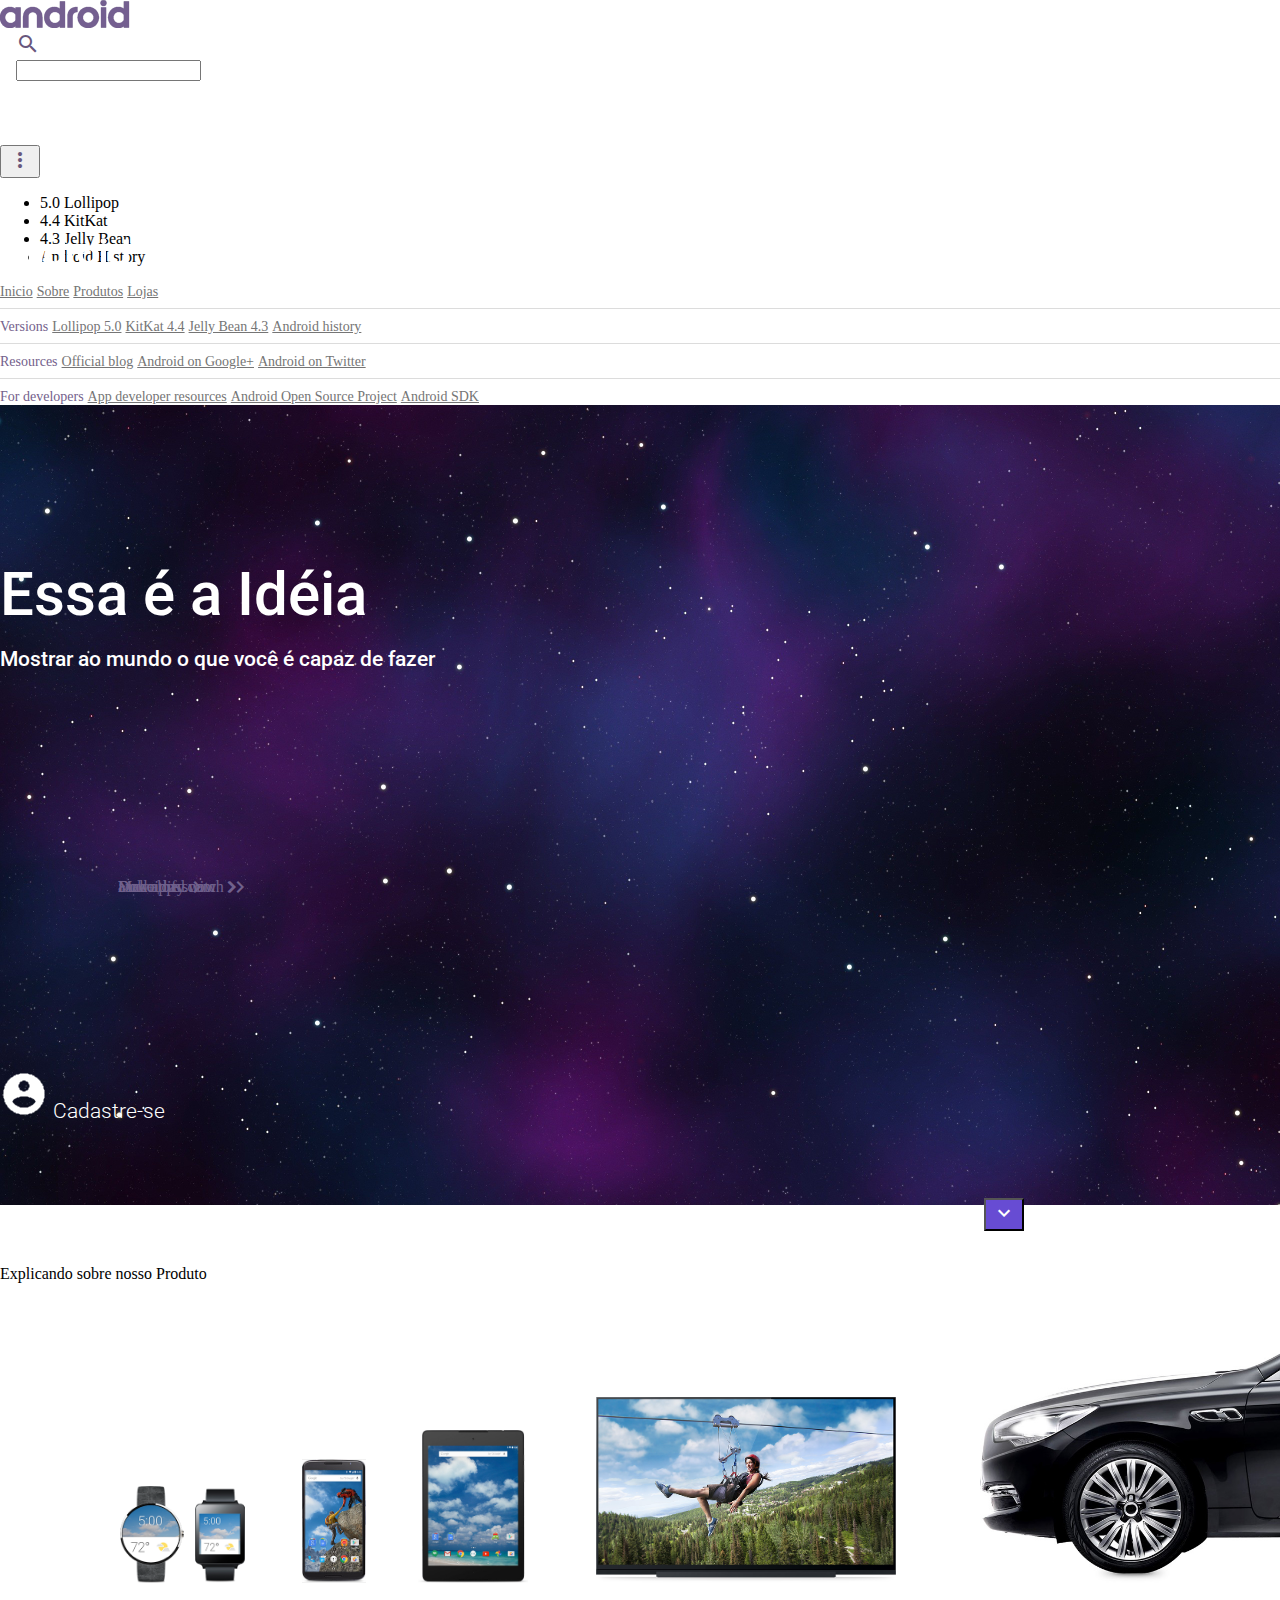
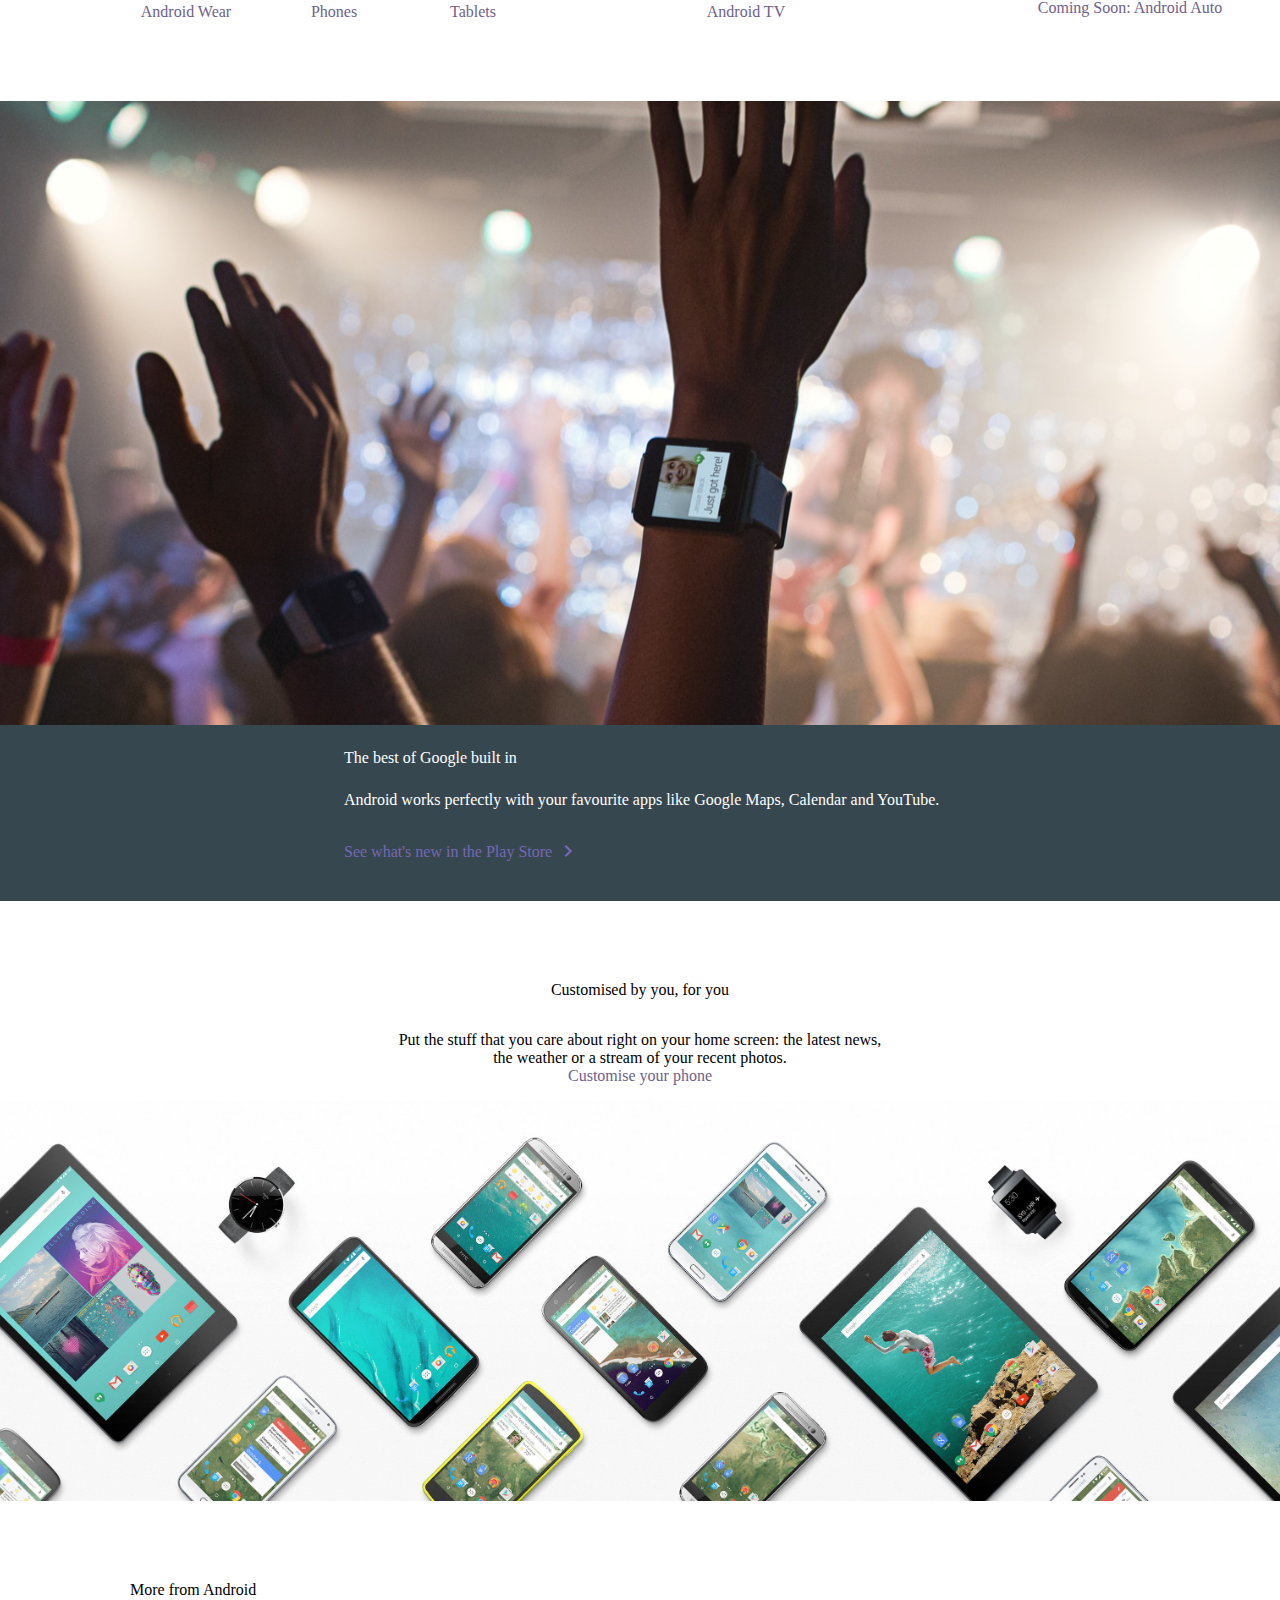
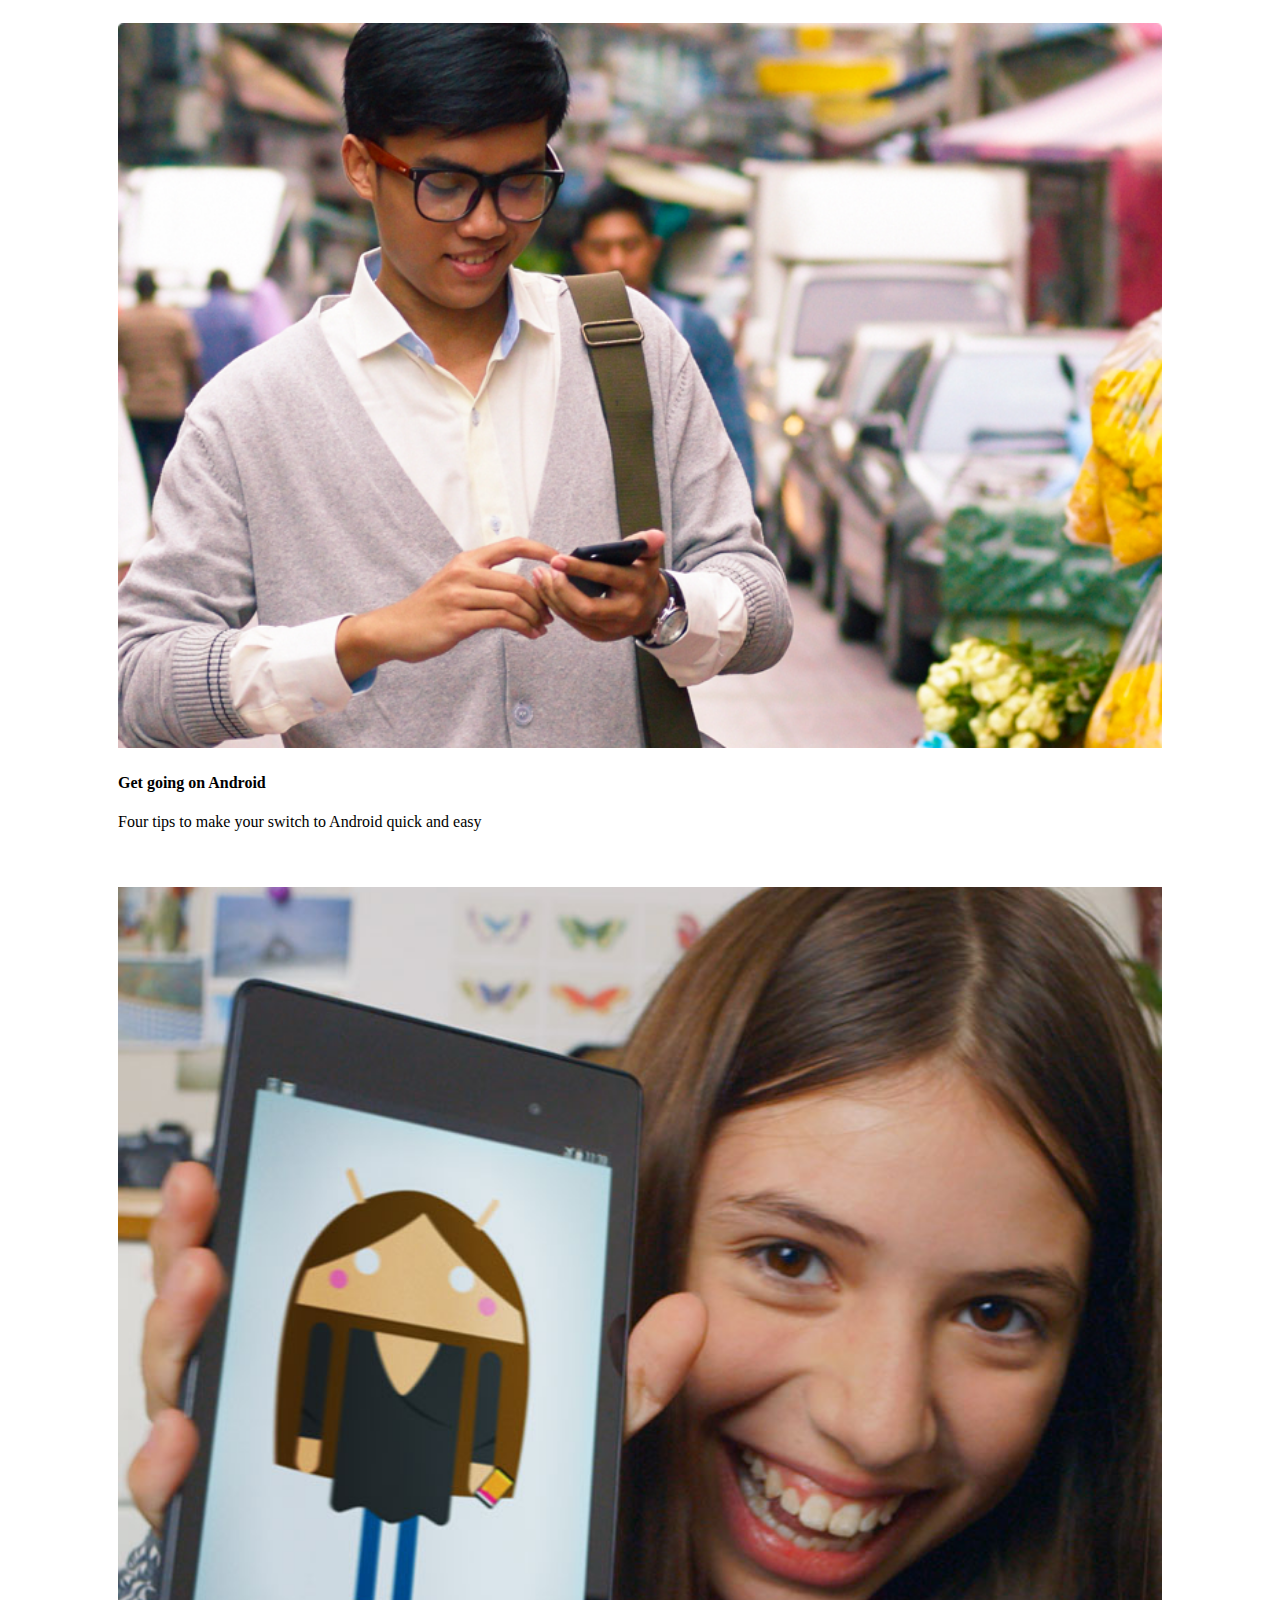
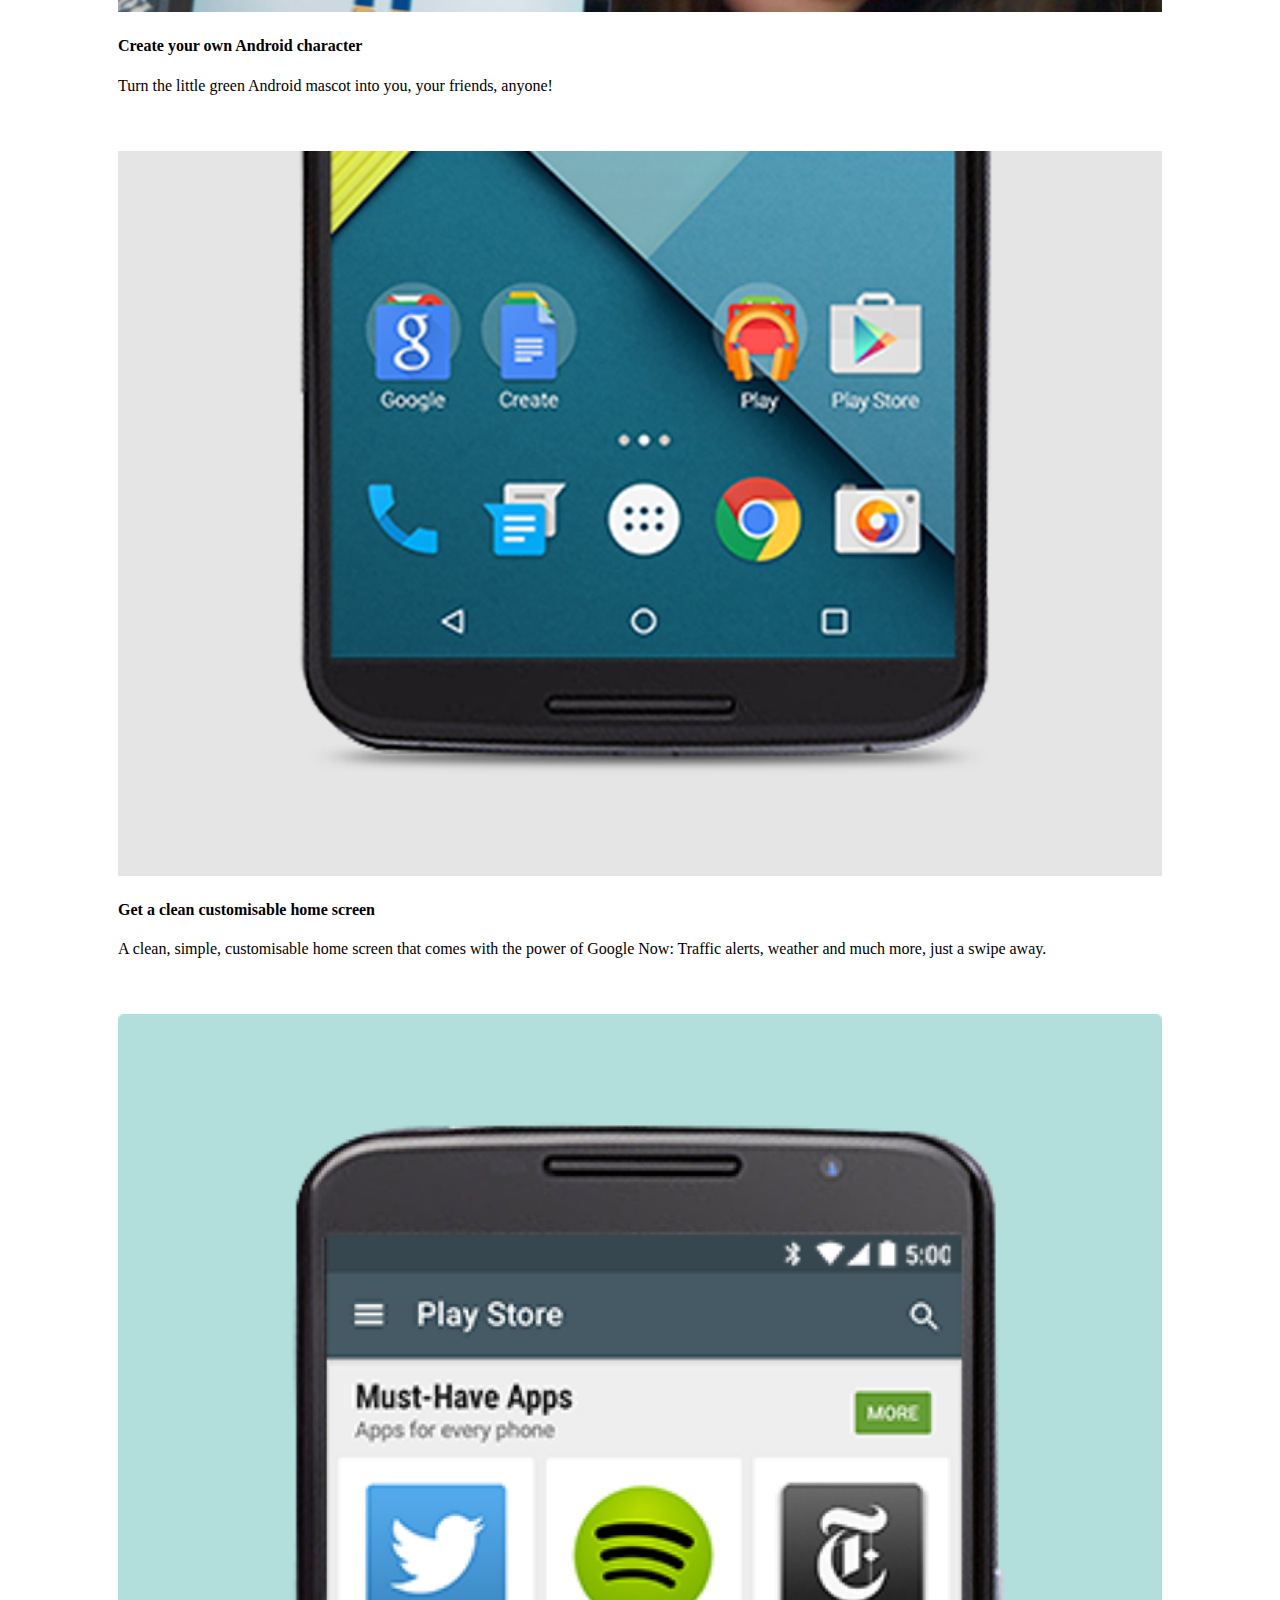
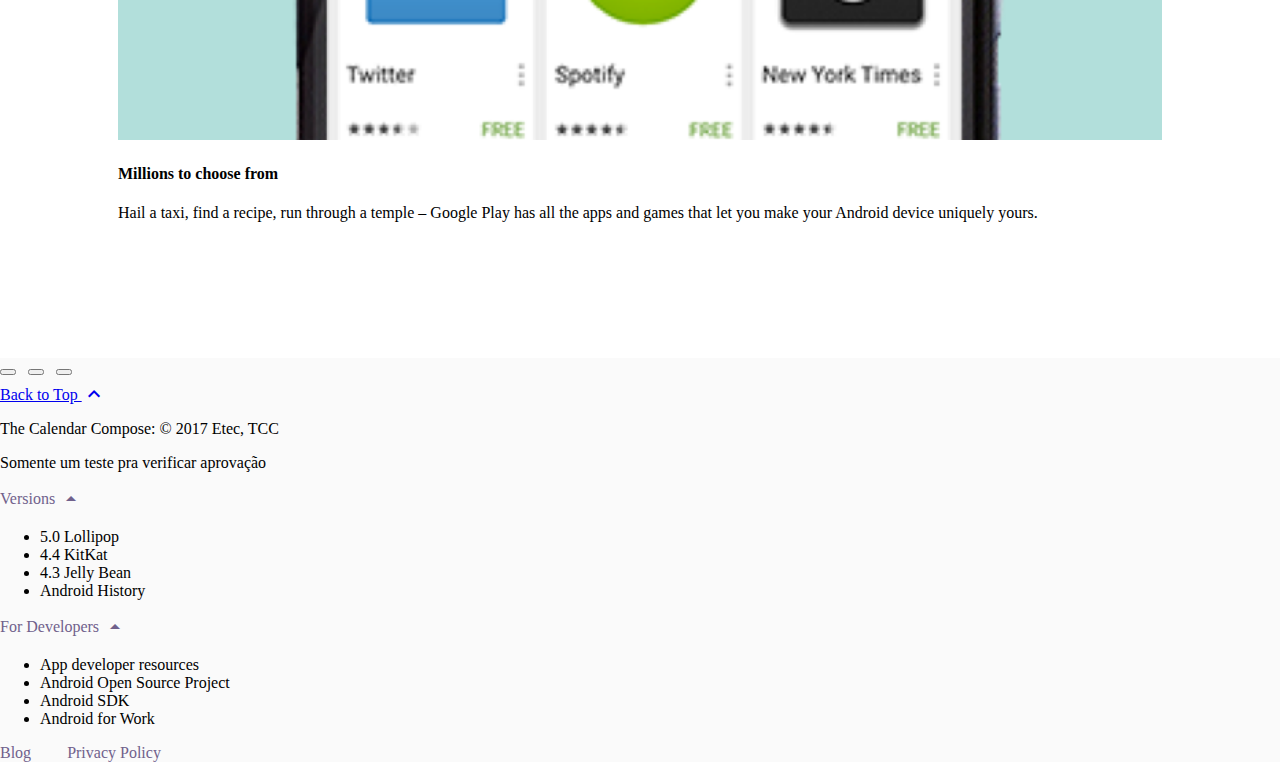
==== TCC/index.html @ d8fd2315 "site" ====
<!doctype html>


<html lang="pt-br">
  <head>
    <meta charset="utf-8">
    <meta http-equiv="X-UA-Compatible" content="IE=edge">
    <meta name="description" content="Introducing Lollipop, a sweet new take on Android.">
    <meta name="viewport" content="width=device-width, initial-scale=1.0, minimum-scale=1.0">
    <title>The Calendar Compose</title>

    <!-- Page styles -->
    <link rel="stylesheet" href="https://fonts.googleapis.com/css?family=Roboto:regular,bold,italic,thin,light,bolditalic,black,medium&amp;lang=en">
    <link rel="stylesheet" href="https://fonts.googleapis.com/icon?family=Material+Icons">
    <link rel="stylesheet" href="https://code.getmdl.io/1.3.0/material.min.css">
    <link rel="stylesheet" href="styles.css">
    <style>
    #view-source {
      position: fixed;
      display: block;
      right: 0;
      bottom: 0;
      margin-right: 40px;
      margin-bottom: 40px;
      z-index: 900;
    }
    </style>
  </head>
  <body>
    <div class="mdl-layout mdl-js-layout mdl-layout--fixed-header">

      <div class="android-header mdl-layout__header mdl-layout__header--waterfall">
        <div class="mdl-layout__header-row">
          <span class="android-title mdl-layout-title">
            <img class="android-logo-image" src="images/android-logo.png">
          </span>
          <!-- Add spacer, to align navigation to the right in desktop -->
          <div class="android-header-spacer mdl-layout-spacer"></div>
          <div class="android-search-box mdl-textfield mdl-js-textfield mdl-textfield--expandable mdl-textfield--floating-label mdl-textfield--align-right mdl-textfield--full-width">
            <label class="mdl-button mdl-js-button mdl-button--icon" for="search-field">
              <i class="material-icons">search</i>
            </label>
            <div class="mdl-textfield__expandable-holder">
              <input class="mdl-textfield__input" type="text" id="search-field">
            </div>
          </div>
          <!-- Navigation -->
          <div class="android-navigation-container">
            <nav class="android-navigation mdl-navigation">
              <a class="mdl-navigation__link mdl-typography--text-uppercase" href="">Inicio</a>
              <a class="mdl-navigation__link mdl-typography--text-uppercase" href="">Sobre</a>
              <a class="mdl-navigation__link mdl-typography--text-uppercase" href="">Produtos</a>
              <a class="mdl-navigation__link mdl-typography--text-uppercase" href="">Lojas</a>

            </nav>
          </div>
          <span class="android-mobile-title mdl-layout-title">
            <img class="android-logo-image" src="images/android-logo.png">
          </span>
          <button class="android-more-button mdl-button mdl-js-button mdl-button--icon mdl-js-ripple-effect" id="more-button">
            <i class="material-icons">more_vert</i>
          </button>
          <ul class="mdl-menu mdl-js-menu mdl-menu--bottom-right mdl-js-ripple-effect" for="more-button">
            <li class="mdl-menu__item">5.0 Lollipop</li>
            <li class="mdl-menu__item">4.4 KitKat</li>
            <li disabled class="mdl-menu__item">4.3 Jelly Bean</li>
            <li class="mdl-menu__item">Android History</li>
          </ul>
        </div>
      </div>

      <div class="android-drawer mdl-layout__drawer">
        <span class="mdl-layout-title">
          <img class="android-logo-image" src="images/android-logo-white.png">
        </span>
        <nav class="mdl-navigation">
          <a class="mdl-navigation__link" href="">Inicio</a>
          <a class="mdl-navigation__link" href="">Sobre</a>
          <a class="mdl-navigation__link" href="">Produtos</a>
          <a class="mdl-navigation__link" href="">Lojas</a>

          <div class="android-drawer-separator"></div>
          <span class="mdl-navigation__link" href="">Versions</span>
          <a class="mdl-navigation__link" href="">Lollipop 5.0</a>
          <a class="mdl-navigation__link" href="">KitKat 4.4</a>
          <a class="mdl-navigation__link" href="">Jelly Bean 4.3</a>
          <a class="mdl-navigation__link" href="">Android history</a>
          <div class="android-drawer-separator"></div>
          <span class="mdl-navigation__link" href="">Resources</span>
          <a class="mdl-navigation__link" href="">Official blog</a>
          <a class="mdl-navigation__link" href="">Android on Google+</a>
          <a class="mdl-navigation__link" href="">Android on Twitter</a>
          <div class="android-drawer-separator"></div>
          <span class="mdl-navigation__link" href="">For developers</span>
          <a class="mdl-navigation__link" href="">App developer resources</a>
          <a class="mdl-navigation__link" href="">Android Open Source Project</a>
          <a class="mdl-navigation__link" href="">Android SDK</a>
        </nav>
      </div>

      <div class="android-content mdl-layout__content">
        <a name="top"></a>
        <div class="android-be-together-section mdl-typography--text-center">
          <div class="logo-font android-slogan">Essa é a Idéia </div>
          <div class="logo-font android-sub-slogan">Mostrar ao mundo o que você é capaz de fazer</div>
          <div class="logo-font android-create-character">
            <a href=""><img src="images/account.png"> Cadastre-se </a>
          </div>

          <a href="#screens">
            <button class="android-fab mdl-button mdl-button--colored mdl-js-button mdl-button--fab mdl-js-ripple-effect">
              <i class="material-icons">expand_more</i>
            </button>
          </a>
        </div>
        <div class="android-screen-section mdl-typography--text-center">
          <a name="screens"></a>
          <div class="mdl-typography--display-1-color-contrast">Explicando sobre nosso Produto</div>
          <div class="android-screens">
            <div class="android-wear android-screen">
              <a class="android-image-link" href="">
                <img class="android-screen-image" src="images/wear-silver-on.png">
                <img class="android-screen-image" src="images/wear-black-on.png">
              </a>
              <a class="android-link mdl-typography--font-regular mdl-typography--text-uppercase" href="">Android Wear</a>
            </div>
            <div class="android-phone android-screen">
              <a class="android-image-link" href="">
                <img class="android-screen-image" src="images/nexus6-on.jpg">
              </a>
              <a class="android-link mdl-typography--font-regular mdl-typography--text-uppercase" href="">Phones</a>
            </div>
            <div class="android-tablet android-screen">
              <a class="android-image-link" href="">
                <img class="android-screen-image" src="images/nexus9-on.jpg">
              </a>
              <a class="android-link mdl-typography--font-regular mdl-typography--text-uppercase" href="">Tablets</a>
            </div>
            <div class="android-tv android-screen">
              <a class="android-image-link" href="">
                <img class="android-screen-image" src="images/tv-on.jpg">
              </a>
              <a class="android-link mdl-typography--font-regular mdl-typography--text-uppercase" href="">Android TV</a>
            </div>
            <div class="android-auto android-screen">
              <a class="android-image-link" href="">
                <img class="android-screen-image" src="images/auto-on.jpg">
              </a>
              <a class="android-link mdl-typography--font-regular mdl-typography--text-uppercase mdl-typography--text-left" href="">Coming Soon: Android Auto</a>
            </div>
          </div>
        </div>
        <div class="android-wear-section">
          <div class="android-wear-band">
            <div class="android-wear-band-text">
              <div class="mdl-typography--display-2 mdl-typography--font-thin">The best of Google built in</div>
              <p class="mdl-typography--headline mdl-typography--font-thin">
                Android works perfectly with your favourite apps like Google Maps,
                Calendar and YouTube.
              </p>
              <p>
                <a class="mdl-typography--font-regular mdl-typography--text-uppercase android-alt-link" href="">
                  See what's new in the Play Store&nbsp;<i class="material-icons">chevron_right</i>
                </a>
              </p>
            </div>
          </div>
        </div>
        <div class="android-customized-section">
          <div class="android-customized-section-text">
            <div class="mdl-typography--font-light mdl-typography--display-1-color-contrast">Customised by you, for you</div>
            <p class="mdl-typography--font-light">
              Put the stuff that you care about right on your home screen: the latest news, the weather or a stream of your recent photos.
              <br>
              <a href="" class="android-link mdl-typography--font-light">Customise your phone</a>
            </p>
          </div>
          <div class="android-customized-section-image"></div>
        </div>
        <div class="android-more-section">
          <div class="android-section-title mdl-typography--display-1-color-contrast">More from Android</div>
          <div class="android-card-container mdl-grid">
            <div class="mdl-cell mdl-cell--3-col mdl-cell--4-col-tablet mdl-cell--4-col-phone mdl-card mdl-shadow--3dp">
              <div class="mdl-card__media">
                <img src="images/more-from-1.png">
              </div>
              <div class="mdl-card__title">
                 <h4 class="mdl-card__title-text">Get going on Android</h4>
              </div>
              <div class="mdl-card__supporting-text">
                <span class="mdl-typography--font-light mdl-typography--subhead">Four tips to make your switch to Android quick and easy</span>
              </div>
              <div class="mdl-card__actions">
                 <a class="android-link mdl-button mdl-js-button mdl-typography--text-uppercase" href="">
                   Make the switch
                   <i class="material-icons">chevron_right</i>
                 </a>
              </div>
            </div>

            <div class="mdl-cell mdl-cell--3-col mdl-cell--4-col-tablet mdl-cell--4-col-phone mdl-card mdl-shadow--3dp">
              <div class="mdl-card__media">
                <img src="images/more-from-4.png">
              </div>
              <div class="mdl-card__title">
                 <h4 class="mdl-card__title-text">Create your own Android character</h4>
              </div>
              <div class="mdl-card__supporting-text">
                <span class="mdl-typography--font-light mdl-typography--subhead">Turn the little green Android mascot into you, your friends, anyone!</span>
              </div>
              <div class="mdl-card__actions">
                 <a class="android-link mdl-button mdl-js-button mdl-typography--text-uppercase" href="">
                   androidify.com
                   <i class="material-icons">chevron_right</i>
                 </a>
              </div>
            </div>

            <div class="mdl-cell mdl-cell--3-col mdl-cell--4-col-tablet mdl-cell--4-col-phone mdl-card mdl-shadow--3dp">
              <div class="mdl-card__media">
                <img src="images/more-from-2.png">
              </div>
              <div class="mdl-card__title">
                 <h4 class="mdl-card__title-text">Get a clean customisable home screen</h4>
              </div>
              <div class="mdl-card__supporting-text">
                <span class="mdl-typography--font-light mdl-typography--subhead">A clean, simple, customisable home screen that comes with the power of Google Now: Traffic alerts, weather and much more, just a swipe away.</span>
              </div>
              <div class="mdl-card__actions">
                 <a class="android-link mdl-button mdl-js-button mdl-typography--text-uppercase" href="">
                   Download now
                   <i class="material-icons">chevron_right</i>
                 </a>
              </div>
            </div>

            <div class="mdl-cell mdl-cell--3-col mdl-cell--4-col-tablet mdl-cell--4-col-phone mdl-card mdl-shadow--3dp">
              <div class="mdl-card__media">
                <img src="images/more-from-3.png">
              </div>
              <div class="mdl-card__title">
                 <h4 class="mdl-card__title-text">Millions to choose from</h4>
              </div>
              <div class="mdl-card__supporting-text">
                <span class="mdl-typography--font-light mdl-typography--subhead">Hail a taxi, find a recipe, run through a temple – Google Play has all the apps and games that let you make your Android device uniquely yours.</span>
              </div>
              <div class="mdl-card__actions">
                 <a class="android-link mdl-button mdl-js-button mdl-typography--text-uppercase" href="">
                   Find apps
                   <i class="material-icons">chevron_right</i>
                 </a>
              </div>
            </div>
          </div>
        </div>

        <footer class="android-footer mdl-mega-footer">
          <div class="mdl-mega-footer--top-section">
            <div class="mdl-mega-footer--left-section">
              <button class="mdl-mega-footer--social-btn"></button>
              &nbsp;
              <button class="mdl-mega-footer--social-btn"></button>
              &nbsp;
              <button class="mdl-mega-footer--social-btn"></button>
            </div>
            <div class="mdl-mega-footer--right-section">
              <a class="mdl-typography--font-light" href="#top">
                Back to Top
                <i class="material-icons">expand_less</i>
              </a>
            </div>
          </div>

          <div class="mdl-mega-footer--middle-section">
            <p class="mdl-typography--font-light">The Calendar Compose: © 2017 Etec, TCC</p>
            <p class="mdl-typography--font-light">Somente um teste pra verificar aprovação</p>
          </div>

          <div class="mdl-mega-footer--bottom-section">
            <a class="android-link android-link-menu mdl-typography--font-light" id="version-dropdown">
              Versions
              <i class="material-icons">arrow_drop_up</i>
            </a>
            <ul class="mdl-menu mdl-js-menu mdl-menu--top-left mdl-js-ripple-effect" for="version-dropdown">
              <li class="mdl-menu__item">5.0 Lollipop</li>
              <li class="mdl-menu__item">4.4 KitKat</li>
              <li class="mdl-menu__item">4.3 Jelly Bean</li>
              <li class="mdl-menu__item">Android History</li>
            </ul>
            <a class="android-link android-link-menu mdl-typography--font-light" id="developers-dropdown">
              For Developers
              <i class="material-icons">arrow_drop_up</i>
            </a>
            <ul class="mdl-menu mdl-js-menu mdl-menu--top-left mdl-js-ripple-effect" for="developers-dropdown">
              <li class="mdl-menu__item">App developer resources</li>
              <li class="mdl-menu__item">Android Open Source Project</li>
              <li class="mdl-menu__item">Android SDK</li>
              <li class="mdl-menu__item">Android for Work</li>
            </ul>
            <a class="android-link mdl-typography--font-light" href="">Blog</a>
            <a class="android-link mdl-typography--font-light" href="">Privacy Policy</a>
          </div>

        </footer>
      </div>
    </div>
    <!--a href="https://github.com/donkazuya" target="_blank" id="view-source" class="mdl-button mdl-js-button mdl-button--raised mdl-js-ripple-effect mdl-color--accent mdl-color-text--accent-contrast">Vizualizar</a>-->
    <!--script src="https://code.getmdl.io/1.3.0/material.min.js"></script>-->
  </body>
</html>
---- TCC/styles.css ----
body {
  margin: 0;
}

/* Disable ugly boxes around images in IE10 */
a img{
  border: 0px;
}

::-moz-selection {
  background-color: #623ac1;
  color: #fff;
}

::selection {
  background-color: #623ac1;
  color: #fff;
}

.android-search-box .mdl-textfield__input {
  color: rgb(138,43,226);
}

.android-header .mdl-menu__container {
  z-index: 50;
  margin: 0 !important;
}


.mdl-textfield--expandable {
  width: auto;
}

.android-fab {
  position: absolute;
  right: 20%;
  bottom: -26px;
  z-index: 3;
  background: #674cd3 !important;
  color: white !important;
}

.android-mobile-title {
  display: none !important;
}


.android-logo-image {
  height: 28px;
  width: 140px;
}


.android-header {
  overflow: visible;
  background-color: white;
}

  .android-header .material-icons {
    color: #68577d !important;
  }

  .android-header .mdl-layout__drawer-button {
    background: transparent;
    color: #68577d;
  }

  .android-header .mdl-navigation__link {
    color: #5b5863;
    font-weight: 700;
    font-size: 14px;
  }

  .android-navigation-container {
    /* Simple hack to make the overflow happen to the left instead... */
    direction: rtl;
    -webkit-order: 1;
        -ms-flex-order: 1;
            order: 1;
    width: 500px;
    transition: opacity 0.2s cubic-bezier(0.4, 0, 0.2, 1),
        width 0.2s cubic-bezier(0.4, 0, 0.2, 1);
  }

  .android-navigation {
    /* ... and now make sure the content is actually LTR */
    direction: ltr;
    -webkit-justify-content: flex-end;
        -ms-flex-pack: end;
            justify-content: flex-end;
    width: 800px;
  }

  .android-search-box.is-focused + .android-navigation-container {
    opacity: 0;
    width: 100px;
  }


  .android-navigation .mdl-navigation__link {
    display: inline-block;
    height: 60px;
    line-height: 68px;
    background-color: transparent !important;
    border-bottom: 4px solid transparent;
  }

    .android-navigation .mdl-navigation__link:hover {
      border-bottom: 4px solid #9b8baf;
    }

  .android-search-box {
    -webkit-order: 2;
        -ms-flex-order: 2;
            order: 2;
    margin-left: 16px;
    margin-right: 16px;
  }

  .android-more-button {
    -webkit-order: 3;
        -ms-flex-order: 3;
            order: 3;
  }


.android-drawer {
  border-right: none;
}

  .android-drawer-separator {
    height: 1px;
    background-color: #dcdcdc;
    margin: 8px 0;
  }

  .android-drawer .mdl-navigation__link.mdl-navigation__link {
    font-size: 14px;
    color: #757575;
  }

  .android-drawer span.mdl-navigation__link.mdl-navigation__link {
    color: #74618c;
  }

  .android-drawer .mdl-layout-title {
    position: relative;
    background: #74618c;
    height: 160px;
  }

    .android-drawer .android-logo-image {
      position: absolute;
      bottom: 16px;
    }

.android-be-together-section {
  position: relative;
  height: 800px;
  width: auto;
  background-color: #160f1c;
  background: url('images/slide01.jpg') center 30% no-repeat;
  background-size: cover;
}

.logo-font {
  font-family: 'Roboto', 'Helvetica', 'Arial', sans-serif;
  line-height: 1;
  color: #fff;
  font-weight: 500;
}

.android-slogan {
  font-size: 60px;
  padding-top: 160px;
}

.android-sub-slogan {
  font-size: 21px;
  padding-top: 24px;
}

.android-create-character {
  font-size: 21px;
  padding-top: 400px;
}

  .android-create-character a {
    text-decoration: none;
    color: #fff;
    font-weight: 300;
  }

.android-screen-section {
  position: relative;
  padding-top: 60px;
  padding-bottom: 80px;
}

.android-screens {
  text-align: right;
  width: 100%;
  white-space: nowrap;
  overflow-x: auto;
}

.android-screen {
  text-align: center;
}

.android-screen .android-link {
  margin-top: 16px;
  display: block;
  z-index: 2;
}

.android-image-link {
  text-decoration: none;
}

.android-wear {
  display: inline-block;
  width: 160px;
  margin-right: 32px;
}

  .android-wear .android-screen-image {
    width: 40%;
    z-index: 1;
  }


.android-phone {
  display: inline-block;
  width: 64px;
  margin-right: 48px;
}

  .android-phone .android-screen-image {
    width: 100%;
    z-index: 1;
  }


.android-tablet {
  display: inline-block;
  width: 110px;
  margin-right: 64px;
}

  .android-tablet .android-screen-image {
    width: 100%;
    z-index: 1;
  }

  .android-tablet .android-link {
    display: block;
    z-index: 2;
  }


.android-tv {
  display: inline-block;
  width: 300px;
  margin-right: 80px;
}

  .android-tv .android-screen-image {
    width: 100%;
    z-index: 1;
  }


.android-auto {
  display: inline-block;
  width: 300px;
  overflow: hidden;
}

  .android-auto .android-screen-image {
    display: block;
    height: 300px;
    z-index: 1;
  }


.android-wear-section {
  position: relative;
  background: url('images/wear.png') center top no-repeat;
  background-size: cover;
  height: 800px;
}

.android-wear-band {
  position: absolute;
  bottom: 0;
  width: 100%;
  text-align: center;
  background-color: #37474f;
}

.android-wear-band-text {
  max-width: 800px;
  margin-left: 25%;
  padding: 24px;
  text-align: left;
  color: white;
}

  .android-wear-band-text p {
    padding-top: 8px;
  }

.android-link {
  text-decoration: none;
  color: #70618c !important;
}

  .android-link:hover {
    color: #8179a3 !important;
  }

  .android-link .material-icons {
    position: relative;
    top: -1px;
    vertical-align: middle;
  }

.android-alt-link {
  text-decoration: none;
  color: #7668b4 !important;
  font-size: 16px;
}

  .android-alt-link:hover {
    color: #00bfa5 !important;
  }

  .android-alt-link .material-icons {
    position: relative;
    top: 6px;
  }

.android-customized-section {
  text-align: center;
}

.android-customized-section-text {
  max-width: 500px;
  margin-left: auto;
  margin-right: auto;
  padding: 80px 16px 0 16px;
}

  .android-customized-section-text p {
    padding-top: 16px;
  }

.android-customized-section-image {
  background: url('images/devices.jpg') center top no-repeat;
  background-size: cover;
  height: 400px;
}

.android-more-section {
  padding: 80px 0;
  max-width: 1044px;
  margin-left: auto;
  margin-right: auto;
}

  .android-more-section .android-section-title {
    margin-left: 12px;
    padding-bottom: 24px;
  }

.android-card-container {
}

  .android-card-container .mdl-card__media {
    overflow: hidden;
    background: transparent;
  }

    .android-card-container .mdl-card__media img {
      width: 100%;
    }

  .android-card-container .mdl-card__title {
    background: transparent;
    height: auto;
  }

  .android-card-container .mdl-card__title-text {
    color: black;
    height: auto;
  }

  .android-card-container .mdl-card__supporting-text {
    height: auto;
    color: black;
    padding-bottom: 56px;
  }

  .android-card-container .mdl-card__actions {
    position: absolute;
    bottom: 0;
  }

  .android-card-container .mdl-card__actions a {
    border-top: none;
    font-size: 16px;
  }

.android-footer {
  background-color: #fafafa;
  position: relative;
}

  .android-footer a:hover {
    color: #70618c;
  }

  .android-footer .mdl-mega-footer--top-section::after {
    border-bottom: none;
  }

  .android-footer .mdl-mega-footer--middle-section::after {
    border-bottom: none;
  }

  .android-footer .mdl-mega-footer--bottom-section {
    position: relative;
  }

  .android-footer .mdl-mega-footer--bottom-section a {
    margin-right: 2em;
  }

  .android-footer .mdl-mega-footer--right-section a .material-icons {
    position: relative;
    top: 6px;
  }


.android-link-menu:hover {
  cursor: pointer;
}


/**** Mobile layout ****/
@media (max-width: 900px) {
  .android-navigation-container {
    display: none;
  }

  .android-title {
    display: none !important;
  }

  .android-mobile-title {
    display: block !important;
    position: absolute;
    left: calc(50% - 70px);
    top: 12px;
    transition: opacity 0.2s cubic-bezier(0.4, 0, 0.2, 1);
  }

  /* WebViews in iOS 9 break the "~" operator, and WebViews in OS X 10.10 break
     consecutive "+" operators in some cases. Therefore, we need to use both
     here to cover all the bases. */
  .android.android-search-box.is-focused ~ .android-mobile-title,
  .android-search-box.is-focused + .android-navigation-container + .android-mobile-title {
    opacity: 0;
  }

  .android-more-button {
    display: none;
  }

  .android-search-box.is-focused {
    width: calc(100% - 48px);
  }

  .android-search-box .mdl-textfield__expandable-holder {
    width: 100%;
  }

  .android-be-together-section {
    height: 350px;
  }

  .android-slogan {
    font-size: 26px;
    margin: 0 16px;
    padding-top: 24px;
  }

  .android-sub-slogan {
    font-size: 16px;
    margin: 0 16px;
    padding-top: 8px;
  }

  .android-create-character {
    padding-top: 200px;
    font-size: 16px;
  }

  .android-create-character img {
    height: 12px;
  }

  .android-fab {
    display: none;
  }

  .android-wear-band-text {
    margin-left: 0;
    padding: 16px;
  }

  .android-footer .mdl-mega-footer--bottom-section {
    display: none;
  }
}
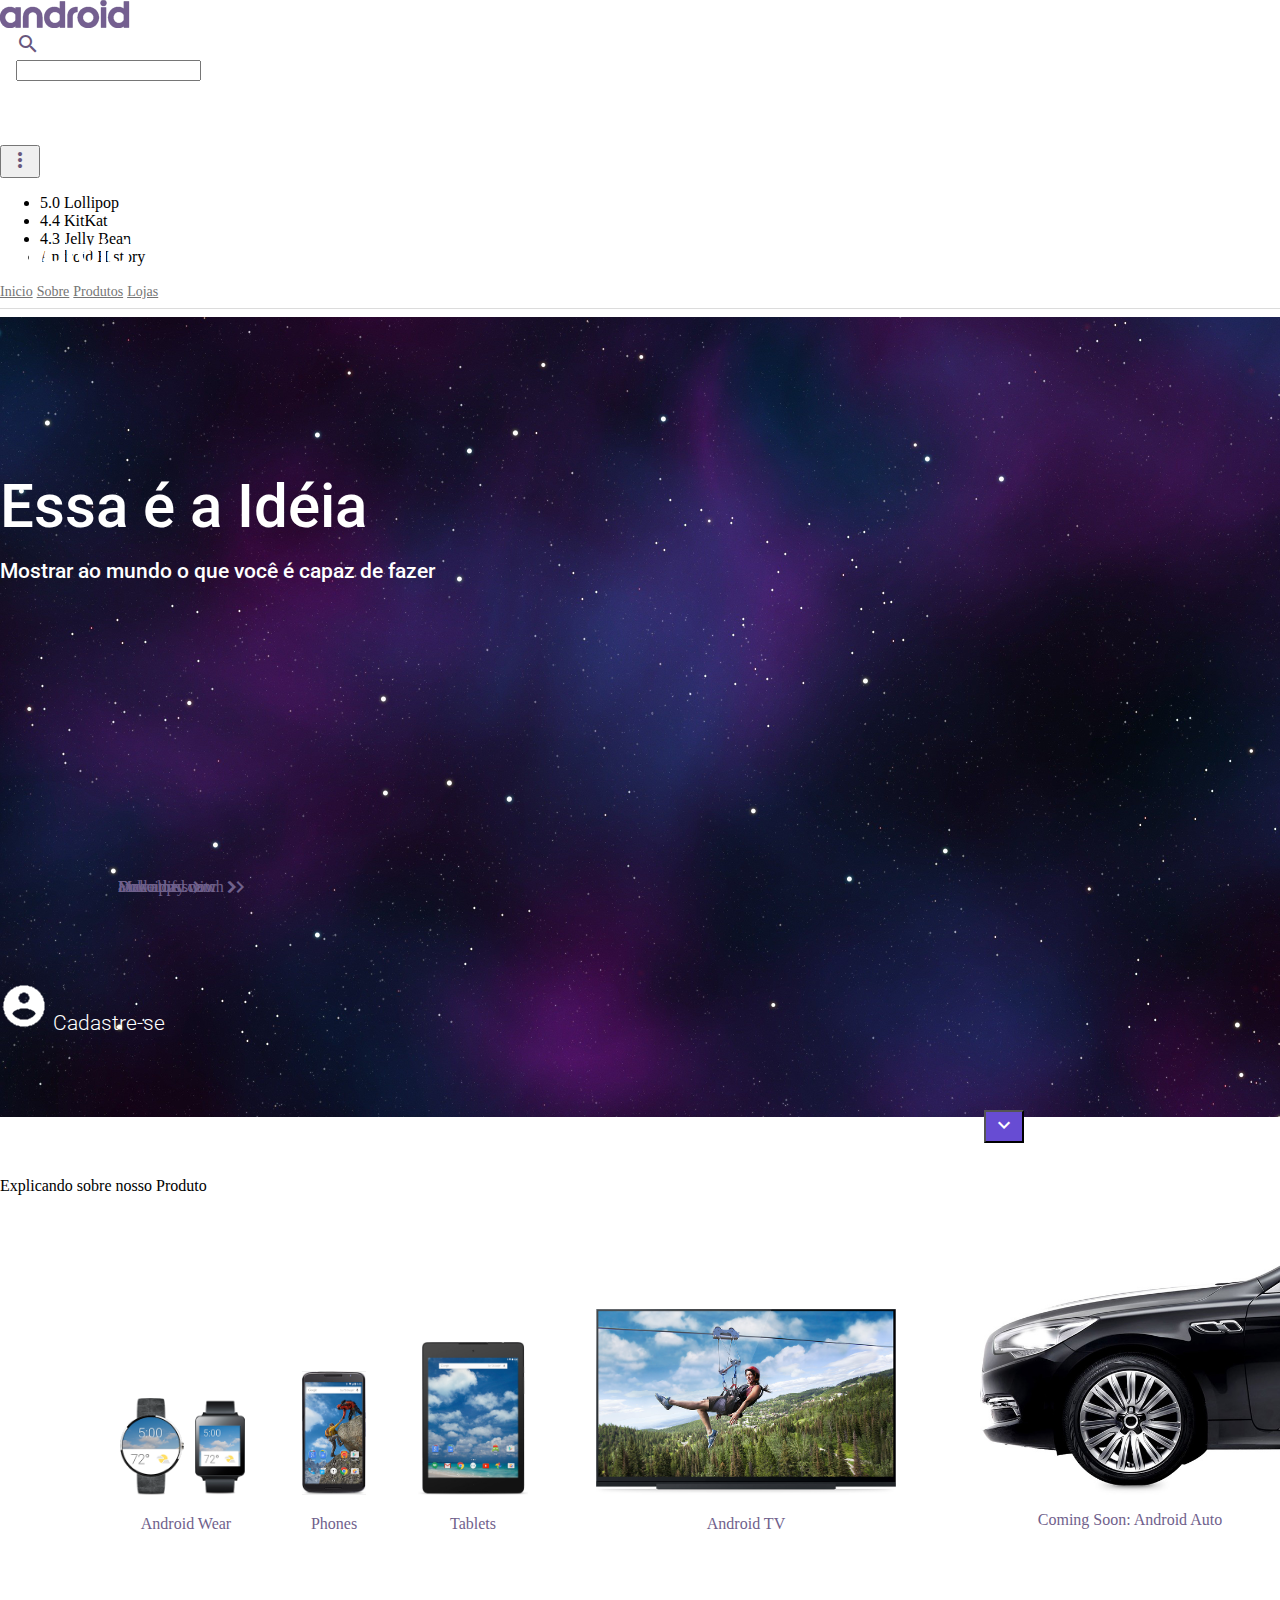
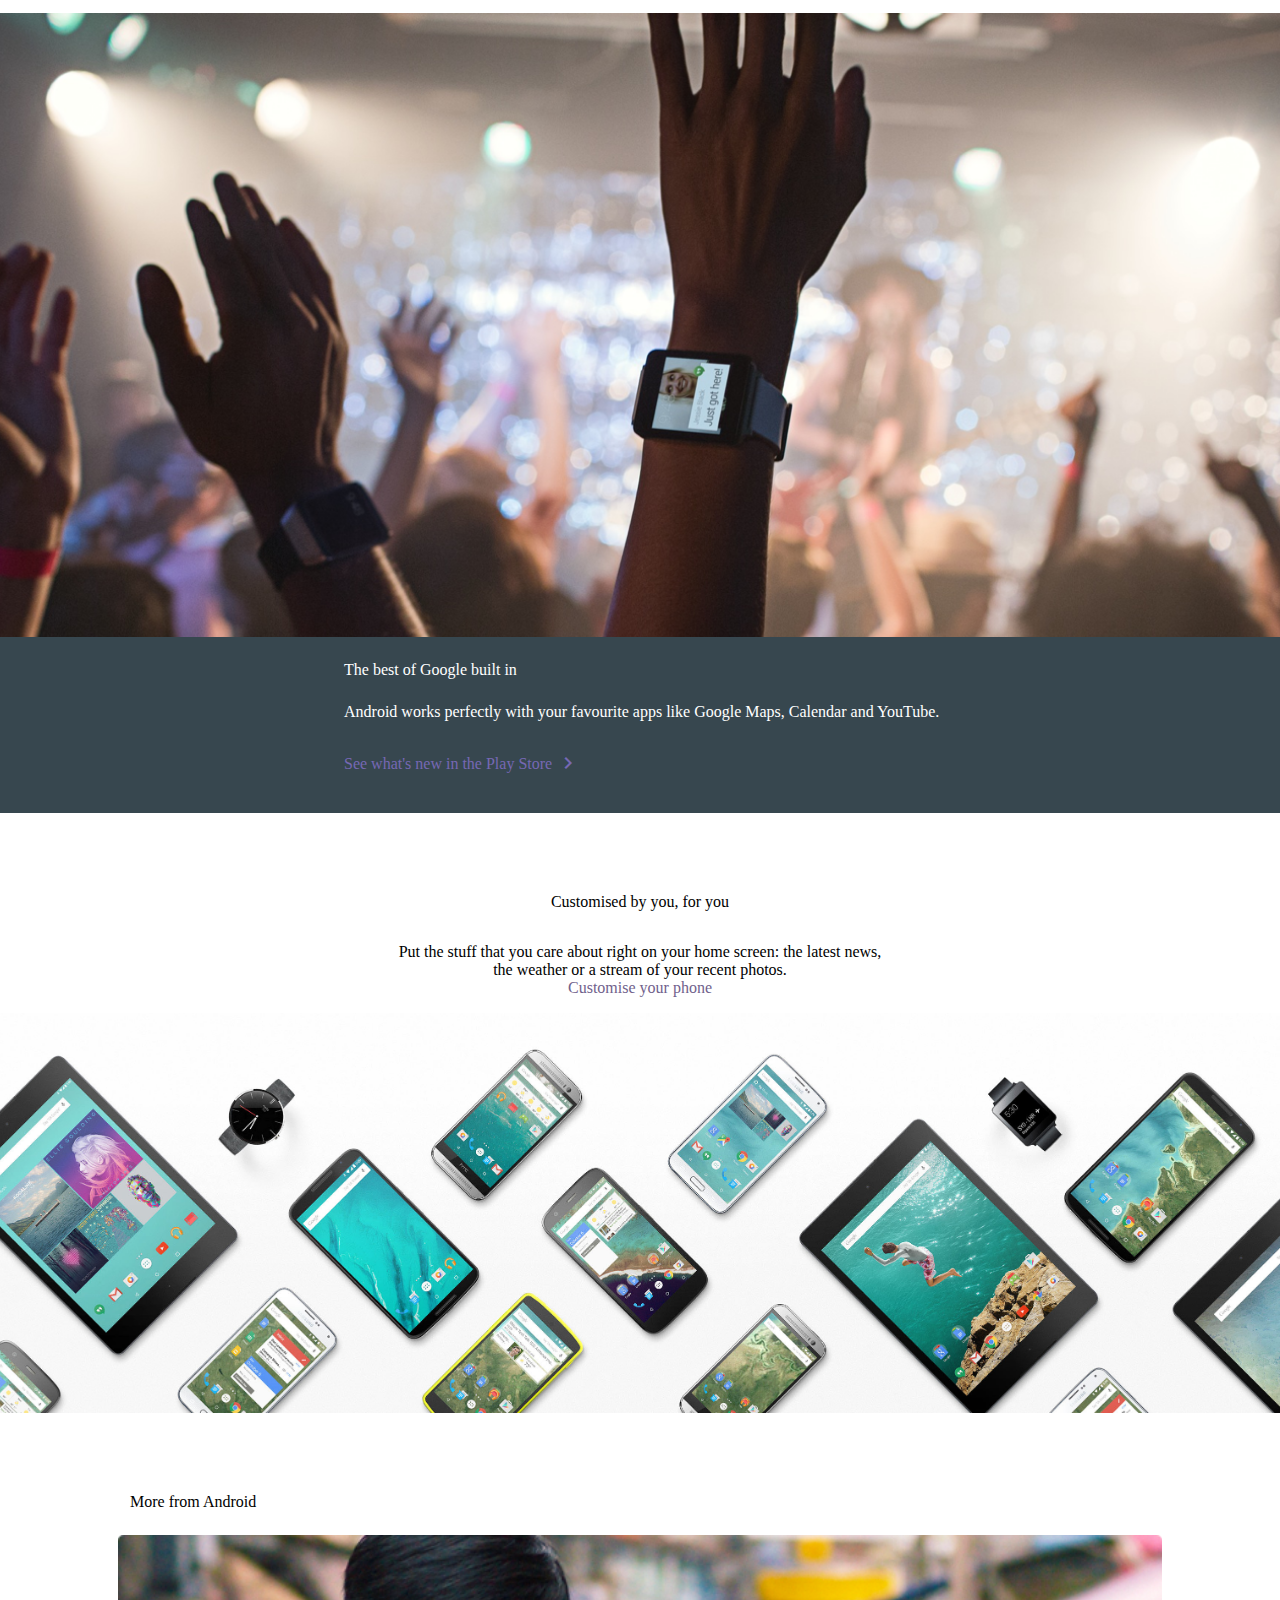
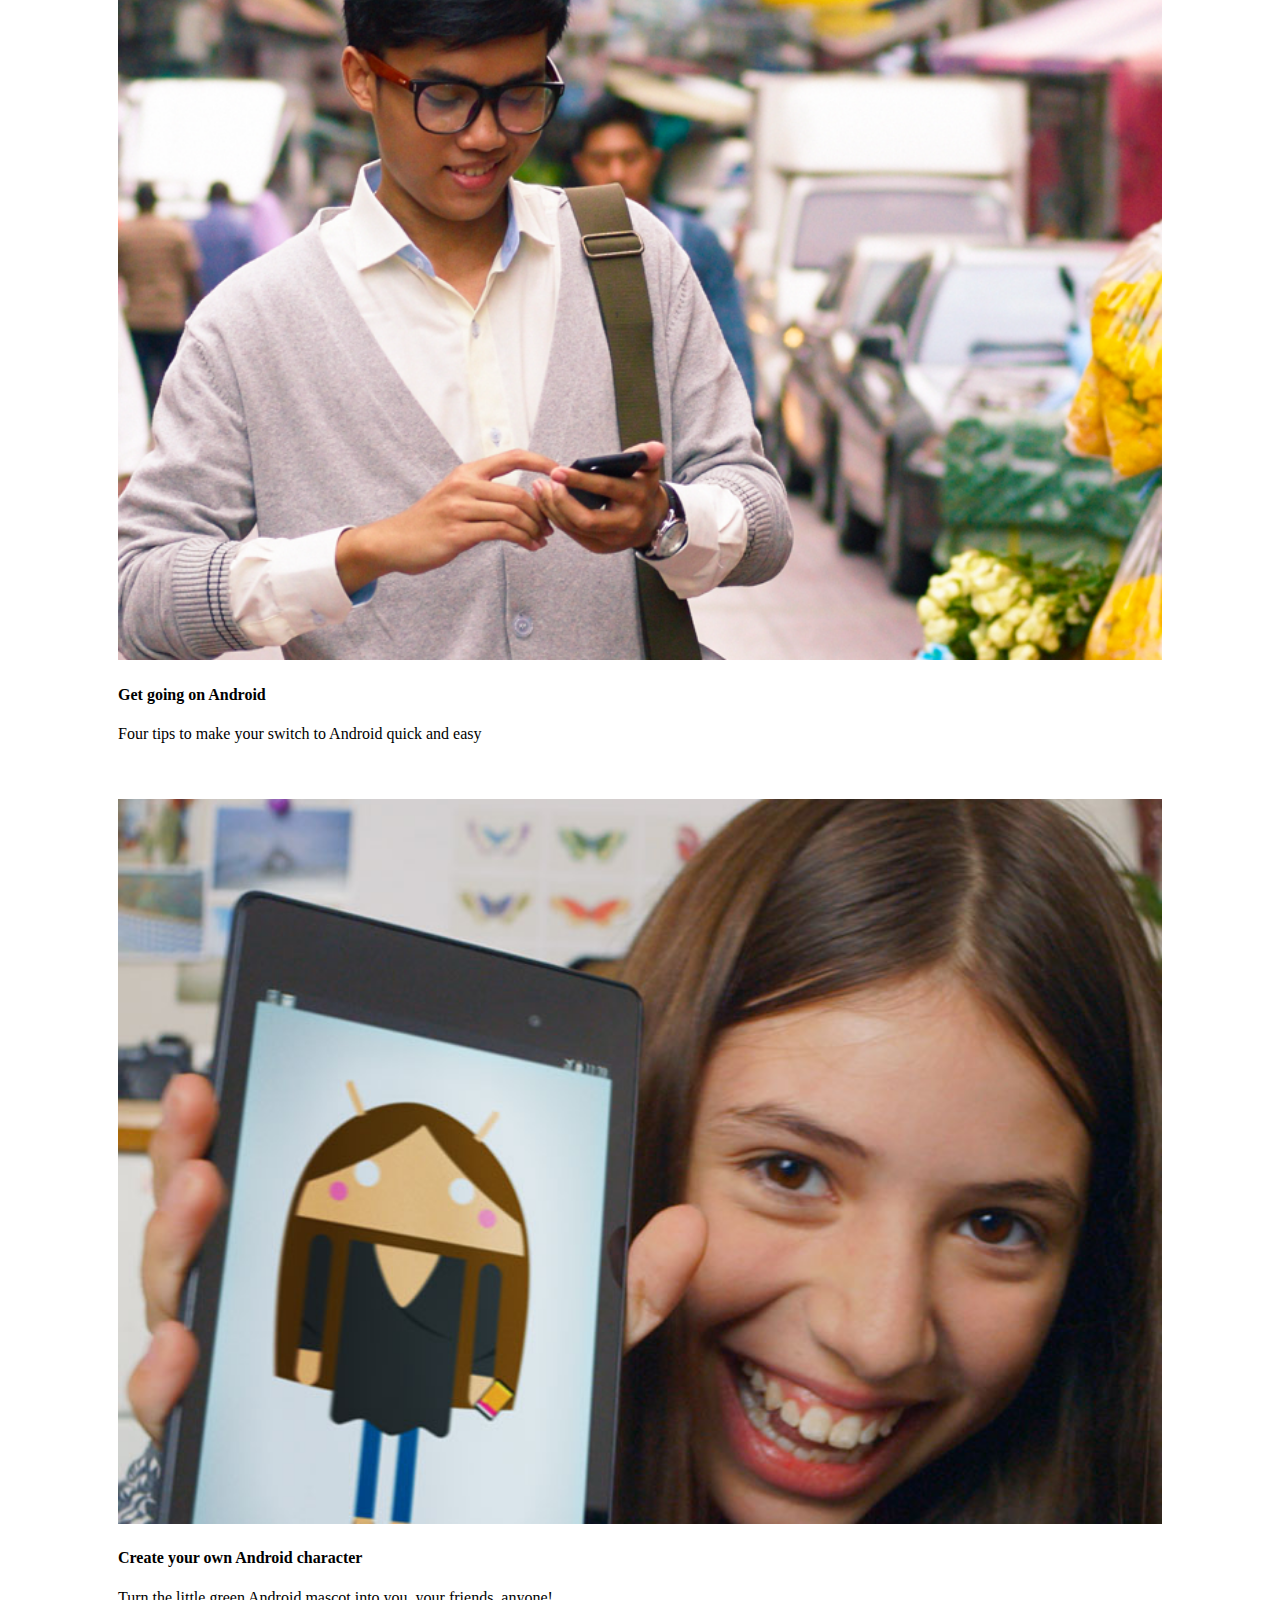
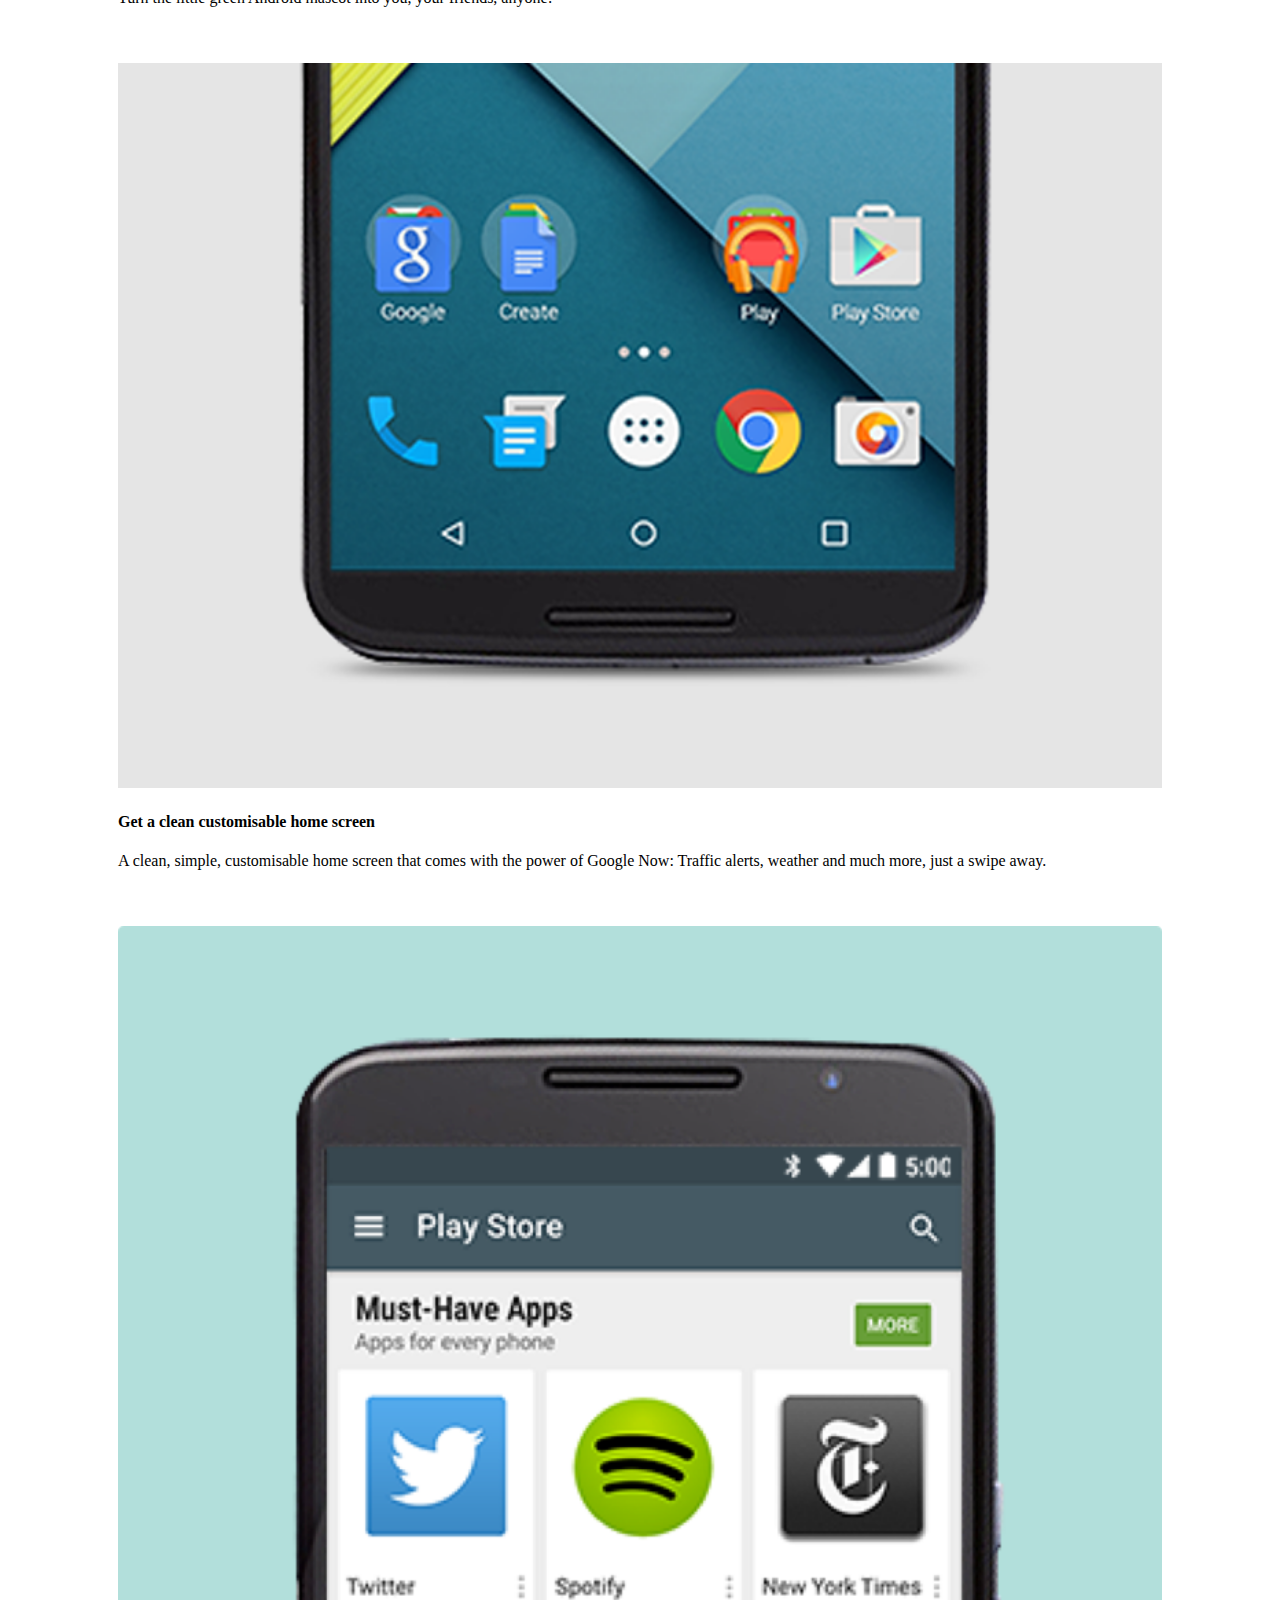
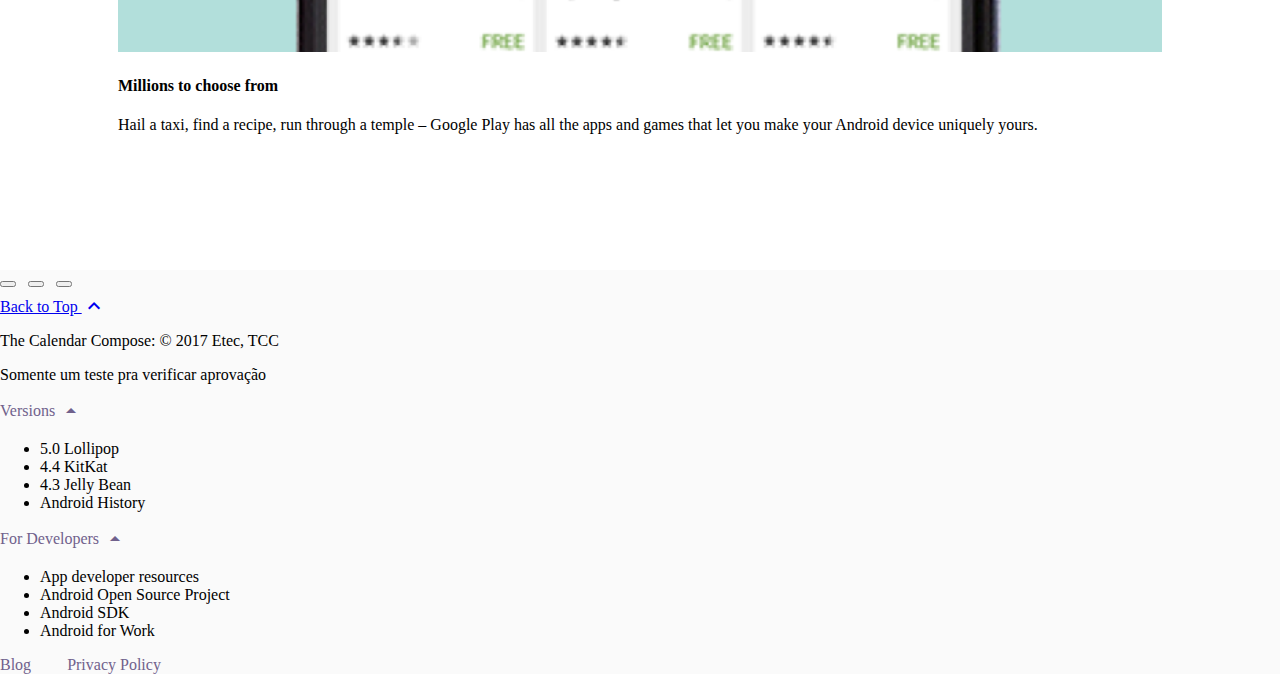
==== commit 6a443df2: "Limpeza na index" ====
--- a/TCC/index.html
+++ b/TCC/index.html
@@ -13,7 +13,7 @@
     <link rel="stylesheet" href="https://fonts.googleapis.com/css?family=Roboto:regular,bold,italic,thin,light,bolditalic,black,medium&amp;lang=en">
     <link rel="stylesheet" href="https://fonts.googleapis.com/icon?family=Material+Icons">
     <link rel="stylesheet" href="https://code.getmdl.io/1.3.0/material.min.css">
-    <link rel="stylesheet" href="styles.css">
+    <link rel="stylesheet" href="index/styles.css">
     <style>
     #view-source {
       position: fixed;
@@ -32,7 +32,7 @@
       <div class="android-header mdl-layout__header mdl-layout__header--waterfall">
         <div class="mdl-layout__header-row">
           <span class="android-title mdl-layout-title">
-            <img class="android-logo-image" src="images/android-logo.png">
+            <img class="android-logo-image" src="index/images/android-logo.png">
           </span>
           <!-- Add spacer, to align navigation to the right in desktop -->
           <div class="android-header-spacer mdl-layout-spacer"></div>
@@ -47,15 +47,15 @@
           <!-- Navigation -->
           <div class="android-navigation-container">
             <nav class="android-navigation mdl-navigation">
-              <a class="mdl-navigation__link mdl-typography--text-uppercase" href="">Inicio</a>
-              <a class="mdl-navigation__link mdl-typography--text-uppercase" href="">Sobre</a>
-              <a class="mdl-navigation__link mdl-typography--text-uppercase" href="">Produtos</a>
-              <a class="mdl-navigation__link mdl-typography--text-uppercase" href="">Lojas</a>
+              <a class="mdl-navigation__link mdl-typography--text-uppercase" href="index.html">Inicio</a>
+              <a class="mdl-navigation__link mdl-typography--text-uppercase" href="sobre.html">Sobre</a>
+              <a class="mdl-navigation__link mdl-typography--text-uppercase" href="produtos.html">Produtos</a>
+              <a class="mdl-navigation__link mdl-typography--text-uppercase" href="lojas.html">Lojas</a>
 
             </nav>
           </div>
           <span class="android-mobile-title mdl-layout-title">
-            <img class="android-logo-image" src="images/android-logo.png">
+            <img class="android-logo-image" src="index/images/android-logo.png">
           </span>
           <button class="android-more-button mdl-button mdl-js-button mdl-button--icon mdl-js-ripple-effect" id="more-button">
             <i class="material-icons">more_vert</i>
@@ -71,30 +71,18 @@
 
       <div class="android-drawer mdl-layout__drawer">
         <span class="mdl-layout-title">
-          <img class="android-logo-image" src="images/android-logo-white.png">
+          <img class="android-logo-image" src="index/images/android-logo-white.png">
         </span>
         <nav class="mdl-navigation">
-          <a class="mdl-navigation__link" href="">Inicio</a>
-          <a class="mdl-navigation__link" href="">Sobre</a>
-          <a class="mdl-navigation__link" href="">Produtos</a>
-          <a class="mdl-navigation__link" href="">Lojas</a>
+          <a class="mdl-navigation__link" href="index.html">Inicio</a>
+          <a class="mdl-navigation__link" href="sobre.html">Sobre</a>
+          <a class="mdl-navigation__link" href="produtos.html">Produtos</a>
+          <a class="mdl-navigation__link" href="lojas.html">Lojas</a>
 
           <div class="android-drawer-separator"></div>
-          <span class="mdl-navigation__link" href="">Versions</span>
-          <a class="mdl-navigation__link" href="">Lollipop 5.0</a>
-          <a class="mdl-navigation__link" href="">KitKat 4.4</a>
-          <a class="mdl-navigation__link" href="">Jelly Bean 4.3</a>
-          <a class="mdl-navigation__link" href="">Android history</a>
-          <div class="android-drawer-separator"></div>
-          <span class="mdl-navigation__link" href="">Resources</span>
-          <a class="mdl-navigation__link" href="">Official blog</a>
-          <a class="mdl-navigation__link" href="">Android on Google+</a>
-          <a class="mdl-navigation__link" href="">Android on Twitter</a>
-          <div class="android-drawer-separator"></div>
-          <span class="mdl-navigation__link" href="">For developers</span>
-          <a class="mdl-navigation__link" href="">App developer resources</a>
-          <a class="mdl-navigation__link" href="">Android Open Source Project</a>
-          <a class="mdl-navigation__link" href="">Android SDK</a>
+          
+          
+          
         </nav>
       </div>
 
@@ -104,7 +92,7 @@
           <div class="logo-font android-slogan">Essa é a Idéia </div>
           <div class="logo-font android-sub-slogan">Mostrar ao mundo o que você é capaz de fazer</div>
           <div class="logo-font android-create-character">
-            <a href=""><img src="images/account.png"> Cadastre-se </a>
+            <a href=""><img src="index/images/account.png"> Cadastre-se </a>
           </div>
 
           <a href="#screens">
@@ -119,32 +107,32 @@
           <div class="android-screens">
             <div class="android-wear android-screen">
               <a class="android-image-link" href="">
-                <img class="android-screen-image" src="images/wear-silver-on.png">
-                <img class="android-screen-image" src="images/wear-black-on.png">
+                <img class="android-screen-image" src="index/images/wear-silver-on.png">
+                <img class="android-screen-image" src="index/images/wear-black-on.png">
               </a>
               <a class="android-link mdl-typography--font-regular mdl-typography--text-uppercase" href="">Android Wear</a>
             </div>
             <div class="android-phone android-screen">
               <a class="android-image-link" href="">
-                <img class="android-screen-image" src="images/nexus6-on.jpg">
+                <img class="android-screen-image" src="index/images/nexus6-on.jpg">
               </a>
               <a class="android-link mdl-typography--font-regular mdl-typography--text-uppercase" href="">Phones</a>
             </div>
             <div class="android-tablet android-screen">
               <a class="android-image-link" href="">
-                <img class="android-screen-image" src="images/nexus9-on.jpg">
+                <img class="android-screen-image" src="index/images/nexus9-on.jpg">
               </a>
               <a class="android-link mdl-typography--font-regular mdl-typography--text-uppercase" href="">Tablets</a>
             </div>
             <div class="android-tv android-screen">
               <a class="android-image-link" href="">
-                <img class="android-screen-image" src="images/tv-on.jpg">
+                <img class="android-screen-image" src="index/images/tv-on.jpg">
               </a>
               <a class="android-link mdl-typography--font-regular mdl-typography--text-uppercase" href="">Android TV</a>
             </div>
             <div class="android-auto android-screen">
               <a class="android-image-link" href="">
-                <img class="android-screen-image" src="images/auto-on.jpg">
+                <img class="android-screen-image" src="index/images/auto-on.jpg">
               </a>
               <a class="android-link mdl-typography--font-regular mdl-typography--text-uppercase mdl-typography--text-left" href="">Coming Soon: Android Auto</a>
             </div>
@@ -182,7 +170,7 @@
           <div class="android-card-container mdl-grid">
             <div class="mdl-cell mdl-cell--3-col mdl-cell--4-col-tablet mdl-cell--4-col-phone mdl-card mdl-shadow--3dp">
               <div class="mdl-card__media">
-                <img src="images/more-from-1.png">
+                <img src="index/images/more-from-1.png">
               </div>
               <div class="mdl-card__title">
                  <h4 class="mdl-card__title-text">Get going on Android</h4>
@@ -200,7 +188,7 @@
 
             <div class="mdl-cell mdl-cell--3-col mdl-cell--4-col-tablet mdl-cell--4-col-phone mdl-card mdl-shadow--3dp">
               <div class="mdl-card__media">
-                <img src="images/more-from-4.png">
+                <img src="index/images/more-from-4.png">
               </div>
               <div class="mdl-card__title">
                  <h4 class="mdl-card__title-text">Create your own Android character</h4>
@@ -218,7 +206,7 @@
 
             <div class="mdl-cell mdl-cell--3-col mdl-cell--4-col-tablet mdl-cell--4-col-phone mdl-card mdl-shadow--3dp">
               <div class="mdl-card__media">
-                <img src="images/more-from-2.png">
+                <img src="index/images/more-from-2.png">
               </div>
               <div class="mdl-card__title">
                  <h4 class="mdl-card__title-text">Get a clean customisable home screen</h4>
@@ -236,7 +224,7 @@
 
             <div class="mdl-cell mdl-cell--3-col mdl-cell--4-col-tablet mdl-cell--4-col-phone mdl-card mdl-shadow--3dp">
               <div class="mdl-card__media">
-                <img src="images/more-from-3.png">
+                <img src="index/images/more-from-3.png">
               </div>
               <div class="mdl-card__title">
                  <h4 class="mdl-card__title-text">Millions to choose from</h4>
@@ -304,7 +292,6 @@
         </footer>
       </div>
     </div>
-    <!--a href="https://github.com/donkazuya" target="_blank" id="view-source" class="mdl-button mdl-js-button mdl-button--raised mdl-js-ripple-effect mdl-color--accent mdl-color-text--accent-contrast">Vizualizar</a>-->
-    <!--script src="https://code.getmdl.io/1.3.0/material.min.js"></script>-->
+    <script src="https://code.getmdl.io/1.3.0/material.min.js"></script>
   </body>
 </html>
--- a/TCC/index/styles.css
+++ b/TCC/index/styles.css
@@ -0,0 +1,528 @@
+
+
+body {
+  margin: 0;
+}
+
+/* Disable ugly boxes around images in IE10 */
+a img{
+  border: 0px;
+}
+
+::-moz-selection {
+  background-color: #623ac1;
+  color: #fff;
+}
+
+::selection {
+  background-color: #623ac1;
+  color: #fff;
+}
+
+.android-search-box .mdl-textfield__input {
+  color: rgb(138,43,226);
+}
+
+.android-header .mdl-menu__container {
+  z-index: 50;
+  margin: 0 !important;
+}
+
+
+.mdl-textfield--expandable {
+  width: auto;
+}
+
+.android-fab {
+  position: absolute;
+  right: 20%;
+  bottom: -26px;
+  z-index: 3;
+  background: #674cd3 !important;
+  color: white !important;
+}
+
+.android-mobile-title {
+  display: none !important;
+}
+
+
+.android-logo-image {
+  height: 28px;
+  width: 140px;
+}
+
+
+.android-header {
+  overflow: visible;
+  background-color: white;
+}
+
+  .android-header .material-icons {
+    color: #68577d !important;
+  }
+
+  .android-header .mdl-layout__drawer-button {
+    background: transparent;
+    color: #68577d;
+  }
+
+  .android-header .mdl-navigation__link {
+    color: #5b5863;
+    font-weight: 700;
+    font-size: 14px;
+  }
+
+  .android-navigation-container {
+    /* Simple hack to make the overflow happen to the left instead... */
+    direction: rtl;
+    -webkit-order: 1;
+        -ms-flex-order: 1;
+            order: 1;
+    width: 500px;
+    transition: opacity 0.2s cubic-bezier(0.4, 0, 0.2, 1),
+        width 0.2s cubic-bezier(0.4, 0, 0.2, 1);
+  }
+
+  .android-navigation {
+    /* ... and now make sure the content is actually LTR */
+    direction: ltr;
+    -webkit-justify-content: flex-end;
+        -ms-flex-pack: end;
+            justify-content: flex-end;
+    width: 800px;
+  }
+
+  .android-search-box.is-focused + .android-navigation-container {
+    opacity: 0;
+    width: 100px;
+  }
+
+
+  .android-navigation .mdl-navigation__link {
+    display: inline-block;
+    height: 60px;
+    line-height: 68px;
+    background-color: transparent !important;
+    border-bottom: 4px solid transparent;
+  }
+
+    .android-navigation .mdl-navigation__link:hover {
+      border-bottom: 4px solid #9b8baf;
+    }
+
+  .android-search-box {
+    -webkit-order: 2;
+        -ms-flex-order: 2;
+            order: 2;
+    margin-left: 16px;
+    margin-right: 16px;
+  }
+
+  .android-more-button {
+    -webkit-order: 3;
+        -ms-flex-order: 3;
+            order: 3;
+  }
+
+
+.android-drawer {
+  border-right: none;
+}
+
+  .android-drawer-separator {
+    height: 1px;
+    background-color: #dcdcdc;
+    margin: 8px 0;
+  }
+
+  .android-drawer .mdl-navigation__link.mdl-navigation__link {
+    font-size: 14px;
+    color: #757575;
+  }
+
+  .android-drawer span.mdl-navigation__link.mdl-navigation__link {
+    color: #74618c;
+  }
+
+  .android-drawer .mdl-layout-title {
+    position: relative;
+    background: #74618c;
+    height: 160px;
+  }
+
+    .android-drawer .android-logo-image {
+      position: absolute;
+      bottom: 16px;
+    }
+
+.android-be-together-section {
+  position: relative;
+  height: 800px;
+  width: auto;
+  background-color: #160f1c;
+  background: url('images/slide01.jpg') center 30% no-repeat;
+  background-size: cover;
+}
+
+.logo-font {
+  font-family: 'Roboto', 'Helvetica', 'Arial', sans-serif;
+  line-height: 1;
+  color: #fff;
+  font-weight: 500;
+}
+
+.android-slogan {
+  font-size: 60px;
+  padding-top: 160px;
+}
+
+.android-sub-slogan {
+  font-size: 21px;
+  padding-top: 24px;
+}
+
+.android-create-character {
+  font-size: 21px;
+  padding-top: 400px;
+}
+
+  .android-create-character a {
+    text-decoration: none;
+    color: #fff;
+    font-weight: 300;
+  }
+
+.android-screen-section {
+  position: relative;
+  padding-top: 60px;
+  padding-bottom: 80px;
+}
+
+.android-screens {
+  text-align: right;
+  width: 100%;
+  white-space: nowrap;
+  overflow-x: auto;
+}
+
+.android-screen {
+  text-align: center;
+}
+
+.android-screen .android-link {
+  margin-top: 16px;
+  display: block;
+  z-index: 2;
+}
+
+.android-image-link {
+  text-decoration: none;
+}
+
+.android-wear {
+  display: inline-block;
+  width: 160px;
+  margin-right: 32px;
+}
+
+  .android-wear .android-screen-image {
+    width: 40%;
+    z-index: 1;
+  }
+
+
+.android-phone {
+  display: inline-block;
+  width: 64px;
+  margin-right: 48px;
+}
+
+  .android-phone .android-screen-image {
+    width: 100%;
+    z-index: 1;
+  }
+
+
+.android-tablet {
+  display: inline-block;
+  width: 110px;
+  margin-right: 64px;
+}
+
+  .android-tablet .android-screen-image {
+    width: 100%;
+    z-index: 1;
+  }
+
+  .android-tablet .android-link {
+    display: block;
+    z-index: 2;
+  }
+
+
+.android-tv {
+  display: inline-block;
+  width: 300px;
+  margin-right: 80px;
+}
+
+  .android-tv .android-screen-image {
+    width: 100%;
+    z-index: 1;
+  }
+
+
+.android-auto {
+  display: inline-block;
+  width: 300px;
+  overflow: hidden;
+}
+
+  .android-auto .android-screen-image {
+    display: block;
+    height: 300px;
+    z-index: 1;
+  }
+
+
+.android-wear-section {
+  position: relative;
+  background: url('images/wear.png') center top no-repeat;
+  background-size: cover;
+  height: 800px;
+}
+
+.android-wear-band {
+  position: absolute;
+  bottom: 0;
+  width: 100%;
+  text-align: center;
+  background-color: #37474f;
+}
+
+.android-wear-band-text {
+  max-width: 800px;
+  margin-left: 25%;
+  padding: 24px;
+  text-align: left;
+  color: white;
+}
+
+  .android-wear-band-text p {
+    padding-top: 8px;
+  }
+
+.android-link {
+  text-decoration: none;
+  color: #70618c !important;
+}
+
+  .android-link:hover {
+    color: #8179a3 !important;
+  }
+
+  .android-link .material-icons {
+    position: relative;
+    top: -1px;
+    vertical-align: middle;
+  }
+
+.android-alt-link {
+  text-decoration: none;
+  color: #7668b4 !important;
+  font-size: 16px;
+}
+
+  .android-alt-link:hover {
+    color: #00bfa5 !important;
+  }
+
+  .android-alt-link .material-icons {
+    position: relative;
+    top: 6px;
+  }
+
+.android-customized-section {
+  text-align: center;
+}
+
+.android-customized-section-text {
+  max-width: 500px;
+  margin-left: auto;
+  margin-right: auto;
+  padding: 80px 16px 0 16px;
+}
+
+  .android-customized-section-text p {
+    padding-top: 16px;
+  }
+
+.android-customized-section-image {
+  background: url('images/devices.jpg') center top no-repeat;
+  background-size: cover;
+  height: 400px;
+}
+
+.android-more-section {
+  padding: 80px 0;
+  max-width: 1044px;
+  margin-left: auto;
+  margin-right: auto;
+}
+
+  .android-more-section .android-section-title {
+    margin-left: 12px;
+    padding-bottom: 24px;
+  }
+
+.android-card-container {
+}
+
+  .android-card-container .mdl-card__media {
+    overflow: hidden;
+    background: transparent;
+  }
+
+    .android-card-container .mdl-card__media img {
+      width: 100%;
+    }
+
+  .android-card-container .mdl-card__title {
+    background: transparent;
+    height: auto;
+  }
+
+  .android-card-container .mdl-card__title-text {
+    color: black;
+    height: auto;
+  }
+
+  .android-card-container .mdl-card__supporting-text {
+    height: auto;
+    color: black;
+    padding-bottom: 56px;
+  }
+
+  .android-card-container .mdl-card__actions {
+    position: absolute;
+    bottom: 0;
+  }
+
+  .android-card-container .mdl-card__actions a {
+    border-top: none;
+    font-size: 16px;
+  }
+
+.android-footer {
+  background-color: #fafafa;
+  position: relative;
+}
+
+  .android-footer a:hover {
+    color: #70618c;
+  }
+
+  .android-footer .mdl-mega-footer--top-section::after {
+    border-bottom: none;
+  }
+
+  .android-footer .mdl-mega-footer--middle-section::after {
+    border-bottom: none;
+  }
+
+  .android-footer .mdl-mega-footer--bottom-section {
+    position: relative;
+  }
+
+  .android-footer .mdl-mega-footer--bottom-section a {
+    margin-right: 2em;
+  }
+
+  .android-footer .mdl-mega-footer--right-section a .material-icons {
+    position: relative;
+    top: 6px;
+  }
+
+
+.android-link-menu:hover {
+  cursor: pointer;
+}
+
+
+/**** Mobile layout ****/
+@media (max-width: 900px) {
+  .android-navigation-container {
+    display: none;
+  }
+
+  .android-title {
+    display: none !important;
+  }
+
+  .android-mobile-title {
+    display: block !important;
+    position: absolute;
+    left: calc(50% - 70px);
+    top: 12px;
+    transition: opacity 0.2s cubic-bezier(0.4, 0, 0.2, 1);
+  }
+
+  /* WebViews in iOS 9 break the "~" operator, and WebViews in OS X 10.10 break
+     consecutive "+" operators in some cases. Therefore, we need to use both
+     here to cover all the bases. */
+  .android.android-search-box.is-focused ~ .android-mobile-title,
+  .android-search-box.is-focused + .android-navigation-container + .android-mobile-title {
+    opacity: 0;
+  }
+
+  .android-more-button {
+    display: none;
+  }
+
+  .android-search-box.is-focused {
+    width: calc(100% - 48px);
+  }
+
+  .android-search-box .mdl-textfield__expandable-holder {
+    width: 100%;
+  }
+
+  .android-be-together-section {
+    height: 350px;
+  }
+
+  .android-slogan {
+    font-size: 26px;
+    margin: 0 16px;
+    padding-top: 24px;
+  }
+
+  .android-sub-slogan {
+    font-size: 16px;
+    margin: 0 16px;
+    padding-top: 8px;
+  }
+
+  .android-create-character {
+    padding-top: 200px;
+    font-size: 16px;
+  }
+
+  .android-create-character img {
+    height: 12px;
+  }
+
+  .android-fab {
+    display: none;
+  }
+
+  .android-wear-band-text {
+    margin-left: 0;
+    padding: 16px;
+  }
+
+  .android-footer .mdl-mega-footer--bottom-section {
+    display: none;
+  }
+}
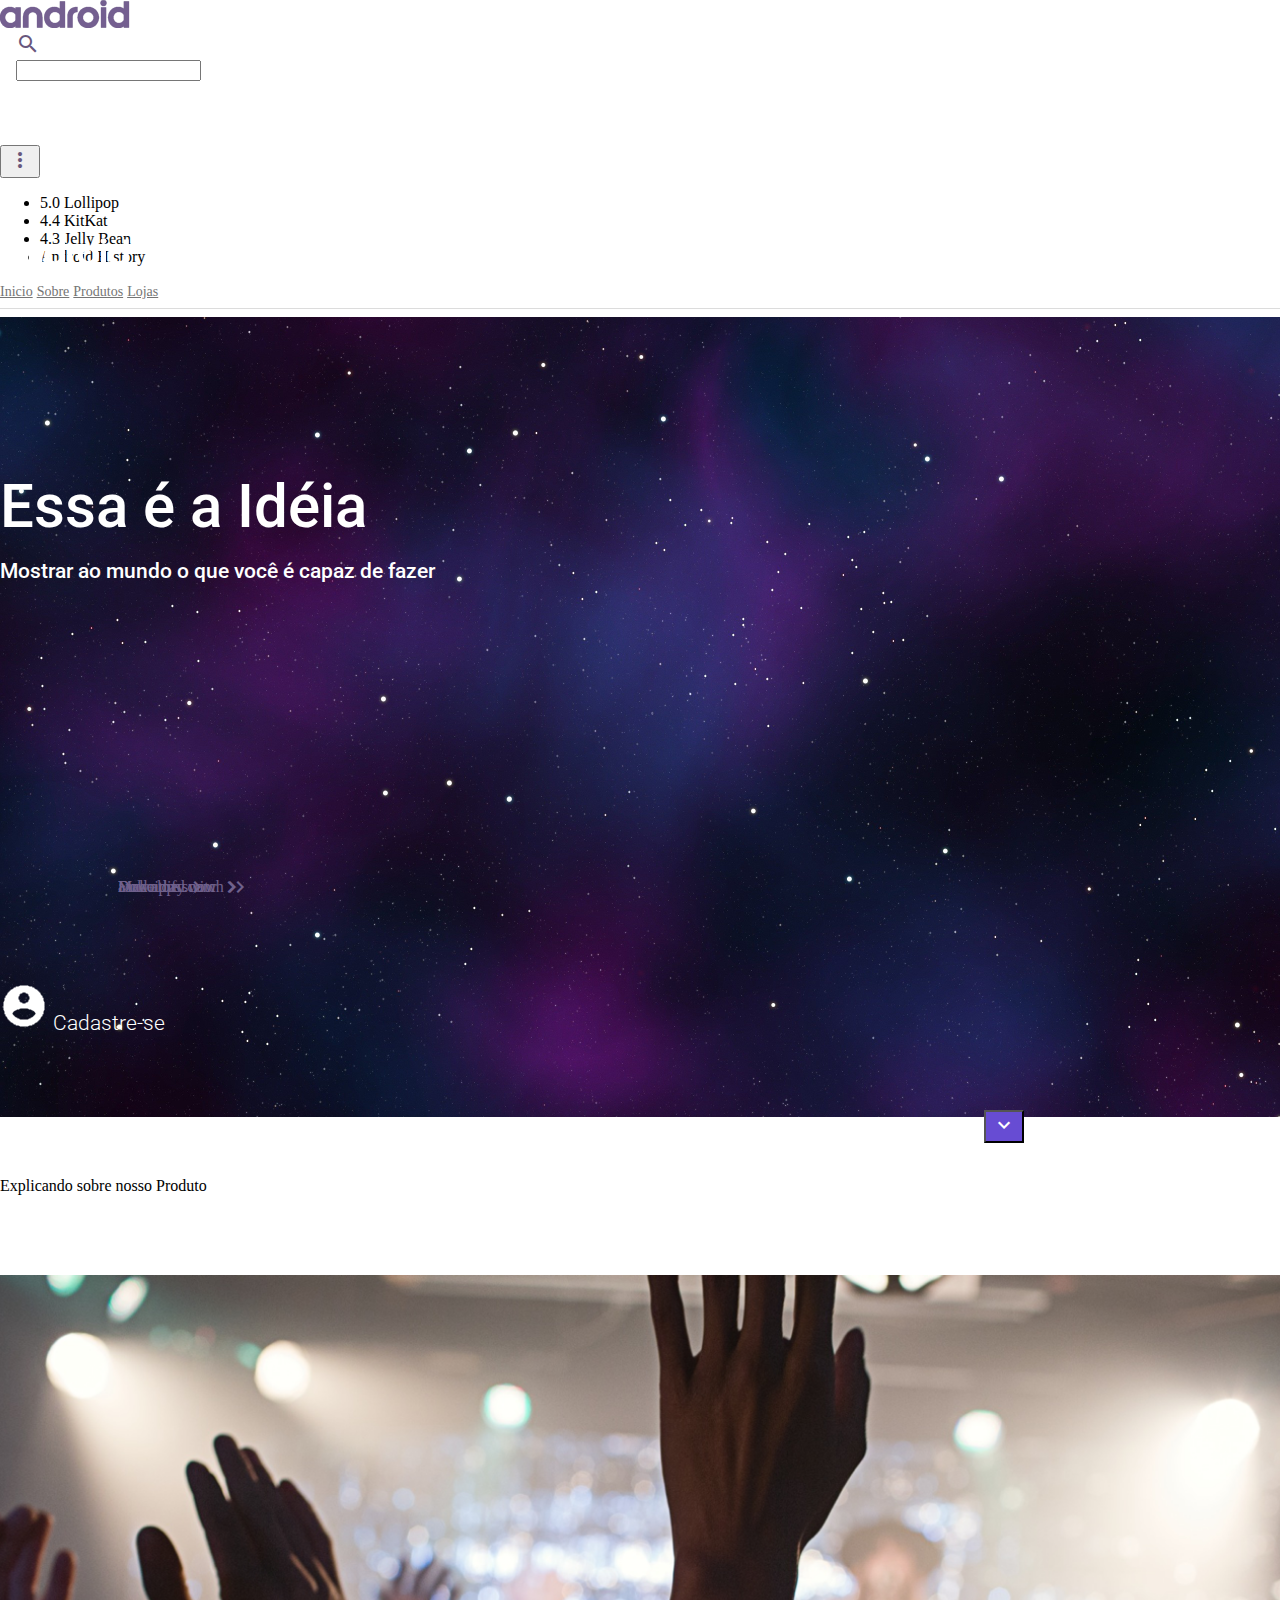
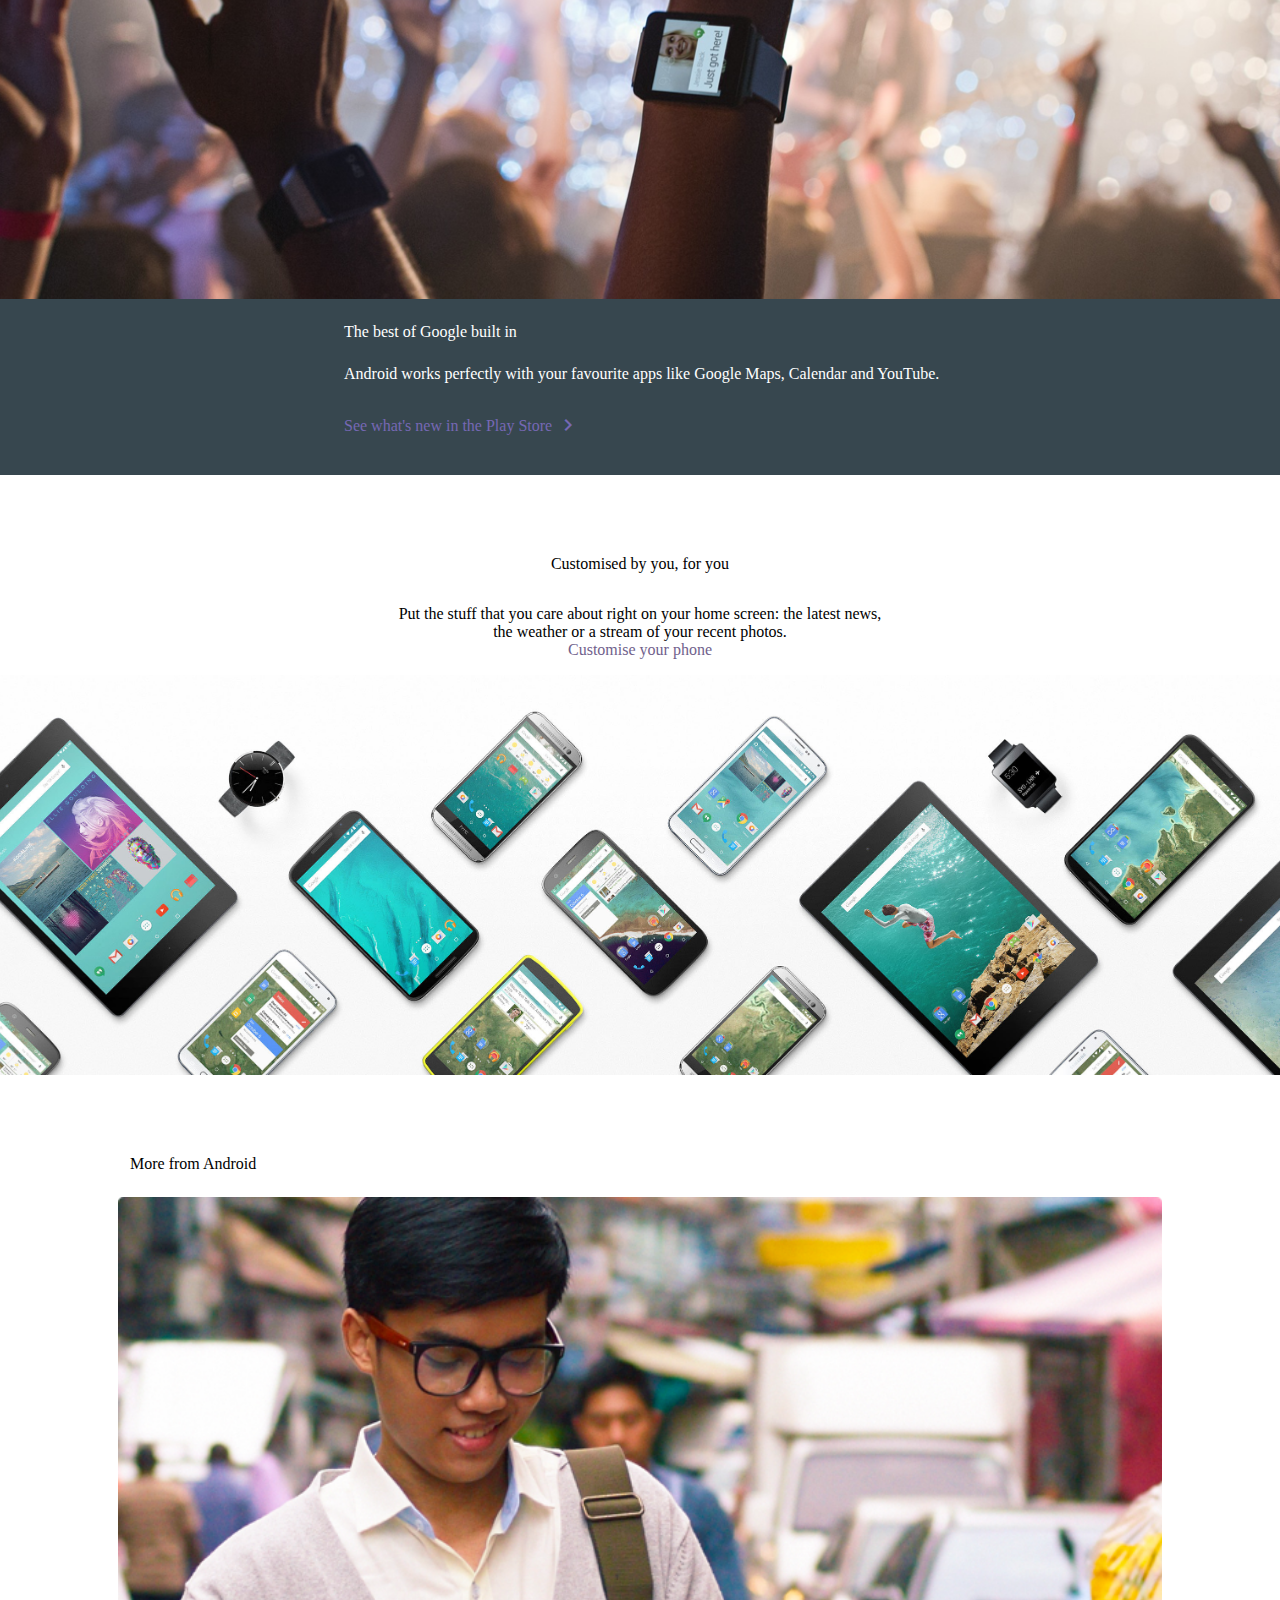
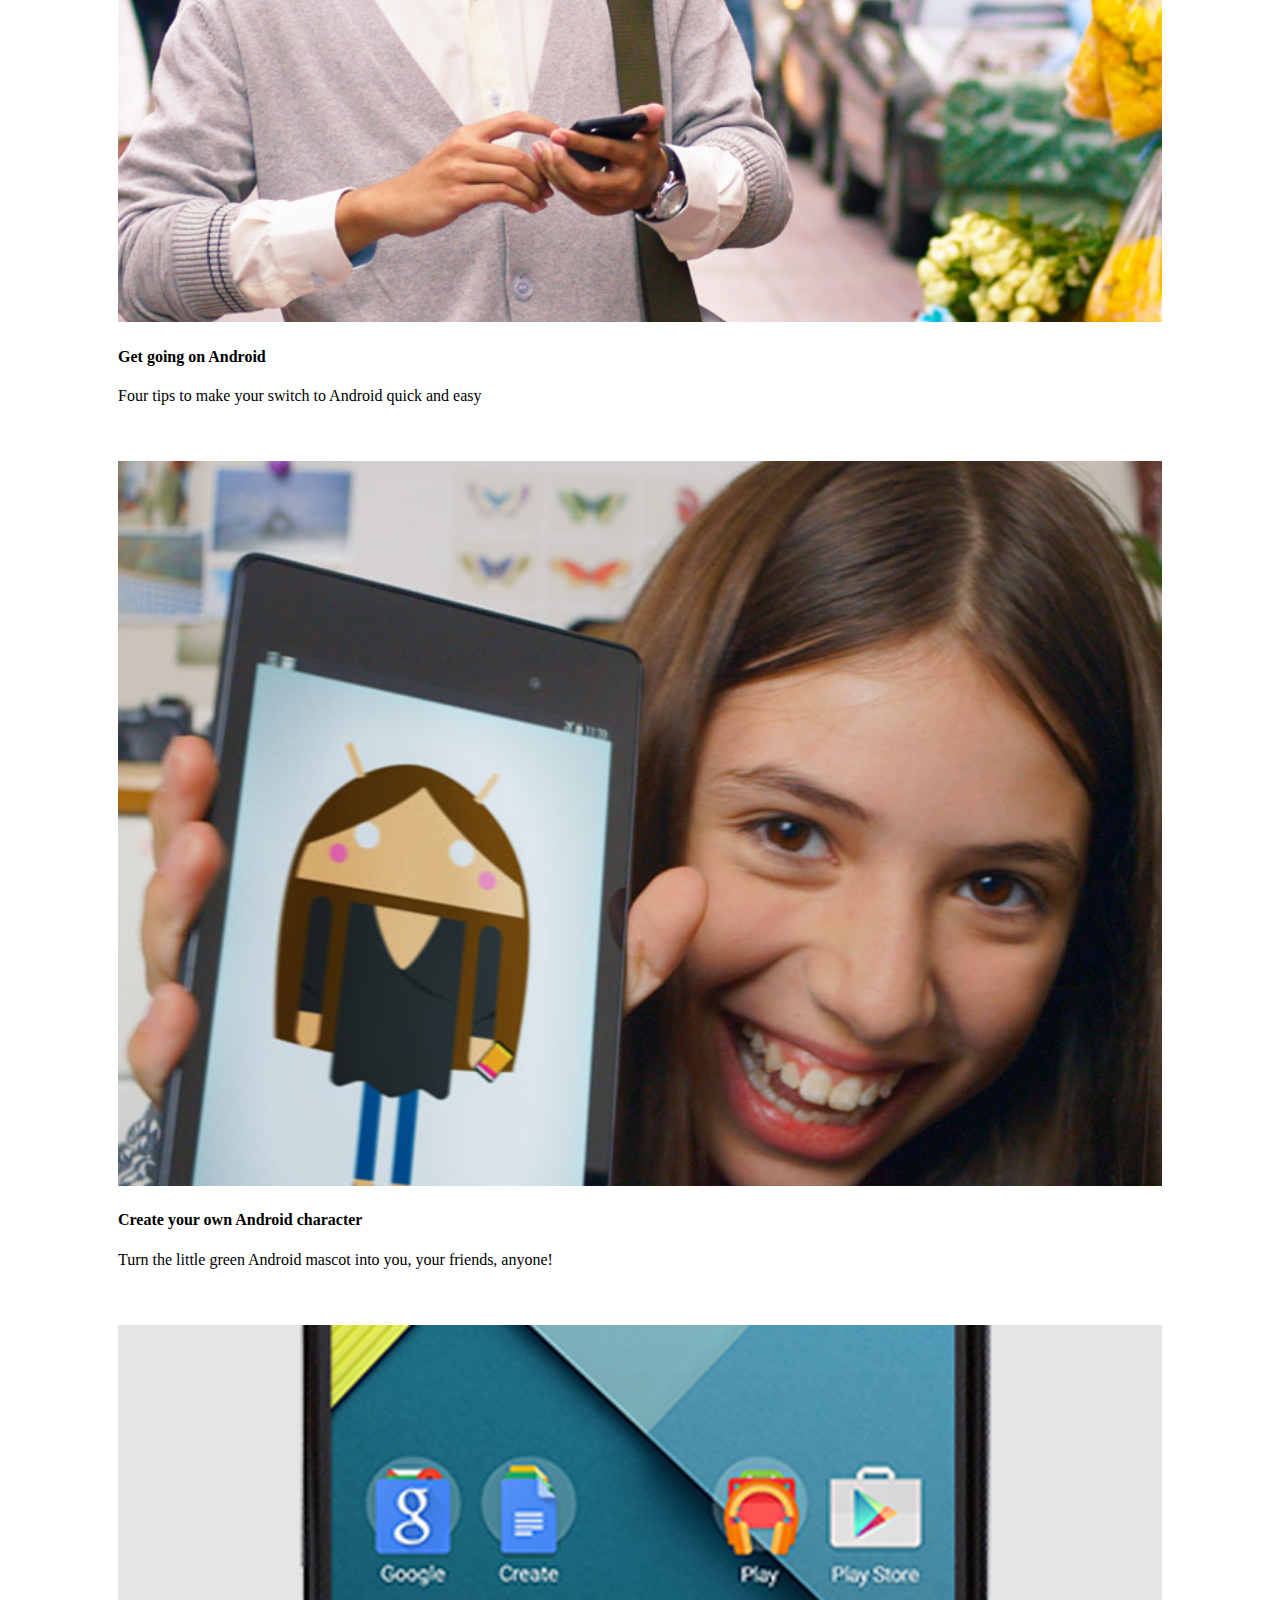
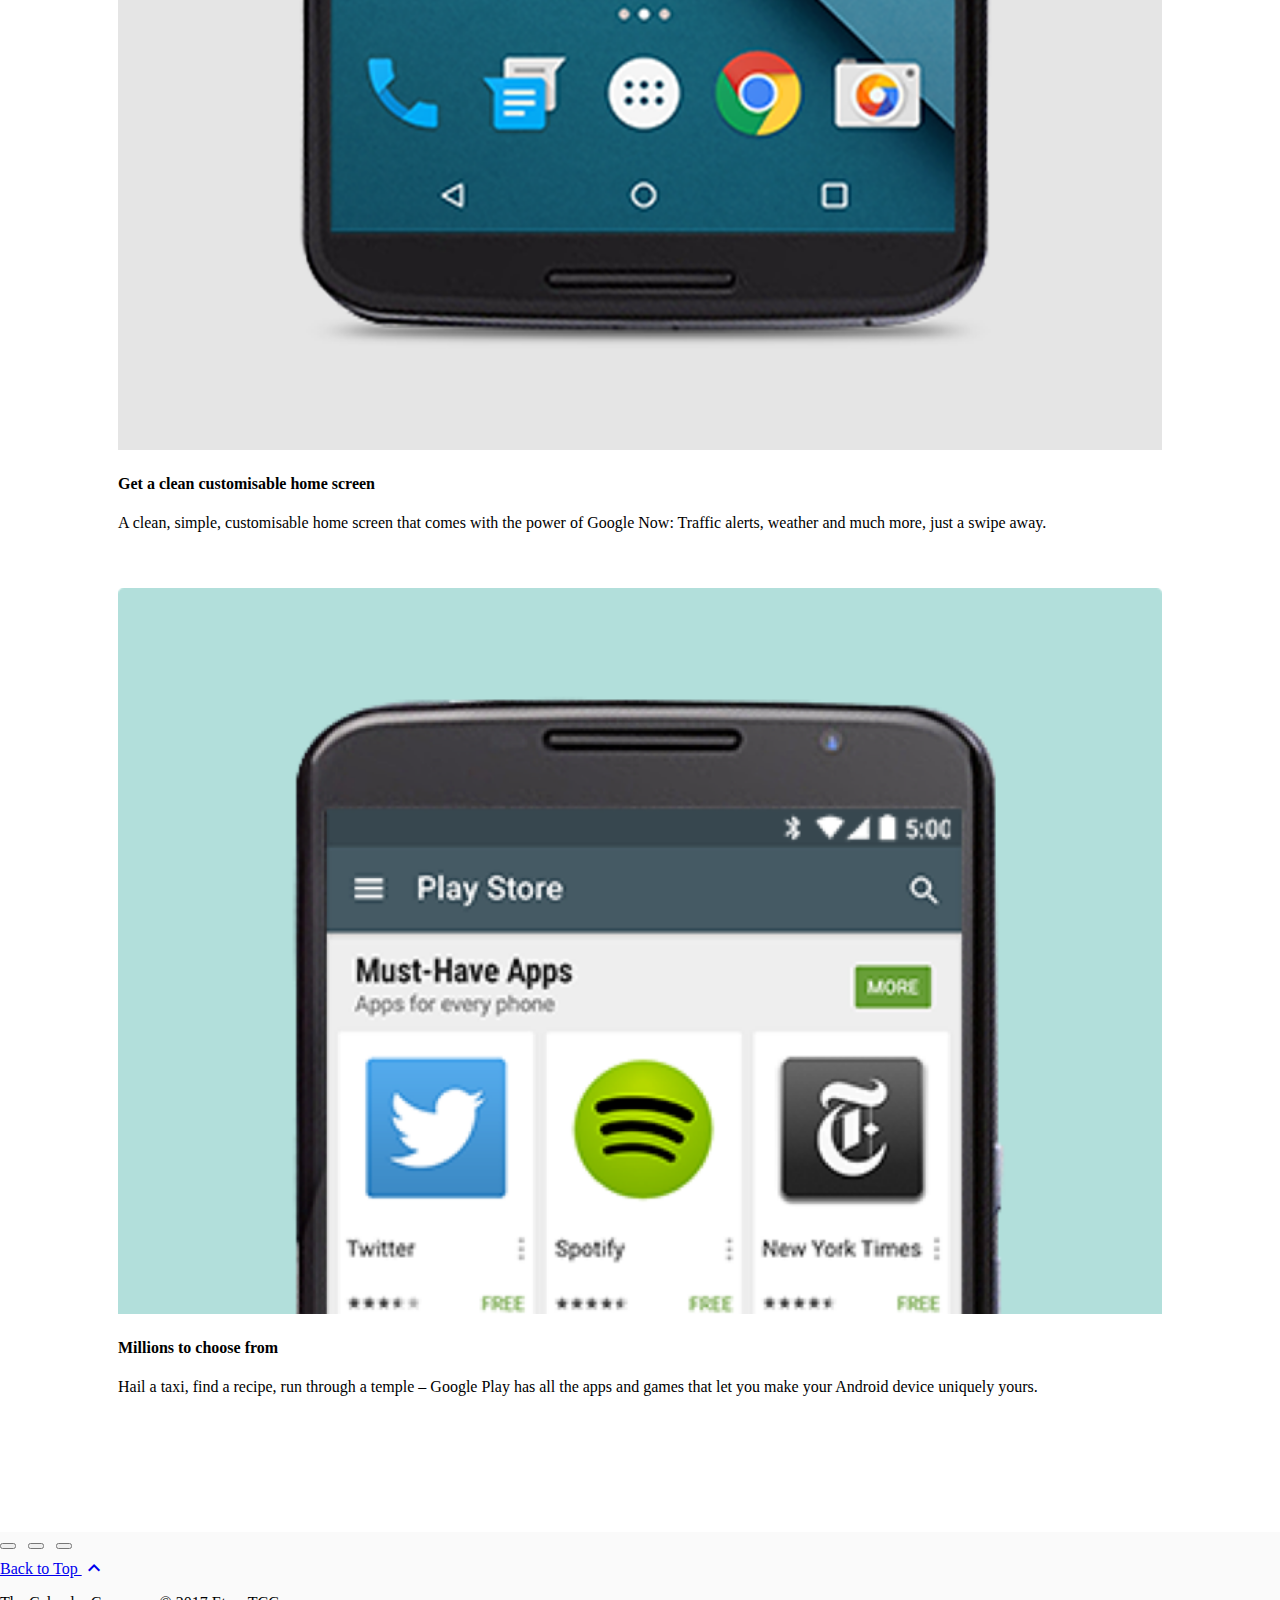
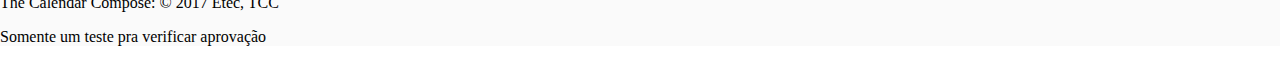
==== commit 164c92df: "Limpando pagina inicial" ====
--- a/TCC/index.html
+++ b/TCC/index.html
@@ -49,8 +49,8 @@
             <nav class="android-navigation mdl-navigation">
               <a class="mdl-navigation__link mdl-typography--text-uppercase" href="index.html">Inicio</a>
               <a class="mdl-navigation__link mdl-typography--text-uppercase" href="sobre.html">Sobre</a>
-              <a class="mdl-navigation__link mdl-typography--text-uppercase" href="produtos.html">Produtos</a>
-              <a class="mdl-navigation__link mdl-typography--text-uppercase" href="lojas.html">Lojas</a>
+              <a class="mdl-navigation__link mdl-typography--text-uppercase" href="lojas.html">Lojas Parceiras</a>
+              <a class="mdl-navigation__link mdl-typography--text-uppercase" href="produtos.html">Cadastre-se</a>
 
             </nav>
           </div>
@@ -104,39 +104,7 @@
         <div class="android-screen-section mdl-typography--text-center">
           <a name="screens"></a>
           <div class="mdl-typography--display-1-color-contrast">Explicando sobre nosso Produto</div>
-          <div class="android-screens">
-            <div class="android-wear android-screen">
-              <a class="android-image-link" href="">
-                <img class="android-screen-image" src="index/images/wear-silver-on.png">
-                <img class="android-screen-image" src="index/images/wear-black-on.png">
-              </a>
-              <a class="android-link mdl-typography--font-regular mdl-typography--text-uppercase" href="">Android Wear</a>
-            </div>
-            <div class="android-phone android-screen">
-              <a class="android-image-link" href="">
-                <img class="android-screen-image" src="index/images/nexus6-on.jpg">
-              </a>
-              <a class="android-link mdl-typography--font-regular mdl-typography--text-uppercase" href="">Phones</a>
-            </div>
-            <div class="android-tablet android-screen">
-              <a class="android-image-link" href="">
-                <img class="android-screen-image" src="index/images/nexus9-on.jpg">
-              </a>
-              <a class="android-link mdl-typography--font-regular mdl-typography--text-uppercase" href="">Tablets</a>
-            </div>
-            <div class="android-tv android-screen">
-              <a class="android-image-link" href="">
-                <img class="android-screen-image" src="index/images/tv-on.jpg">
-              </a>
-              <a class="android-link mdl-typography--font-regular mdl-typography--text-uppercase" href="">Android TV</a>
-            </div>
-            <div class="android-auto android-screen">
-              <a class="android-image-link" href="">
-                <img class="android-screen-image" src="index/images/auto-on.jpg">
-              </a>
-              <a class="android-link mdl-typography--font-regular mdl-typography--text-uppercase mdl-typography--text-left" href="">Coming Soon: Android Auto</a>
-            </div>
-          </div>
+          
         </div>
         <div class="android-wear-section">
           <div class="android-wear-band">
@@ -265,29 +233,7 @@
           </div>
 
           <div class="mdl-mega-footer--bottom-section">
-            <a class="android-link android-link-menu mdl-typography--font-light" id="version-dropdown">
-              Versions
-              <i class="material-icons">arrow_drop_up</i>
-            </a>
-            <ul class="mdl-menu mdl-js-menu mdl-menu--top-left mdl-js-ripple-effect" for="version-dropdown">
-              <li class="mdl-menu__item">5.0 Lollipop</li>
-              <li class="mdl-menu__item">4.4 KitKat</li>
-              <li class="mdl-menu__item">4.3 Jelly Bean</li>
-              <li class="mdl-menu__item">Android History</li>
-            </ul>
-            <a class="android-link android-link-menu mdl-typography--font-light" id="developers-dropdown">
-              For Developers
-              <i class="material-icons">arrow_drop_up</i>
-            </a>
-            <ul class="mdl-menu mdl-js-menu mdl-menu--top-left mdl-js-ripple-effect" for="developers-dropdown">
-              <li class="mdl-menu__item">App developer resources</li>
-              <li class="mdl-menu__item">Android Open Source Project</li>
-              <li class="mdl-menu__item">Android SDK</li>
-              <li class="mdl-menu__item">Android for Work</li>
-            </ul>
-            <a class="android-link mdl-typography--font-light" href="">Blog</a>
-            <a class="android-link mdl-typography--font-light" href="">Privacy Policy</a>
-          </div>
+           
 
         </footer>
       </div>
